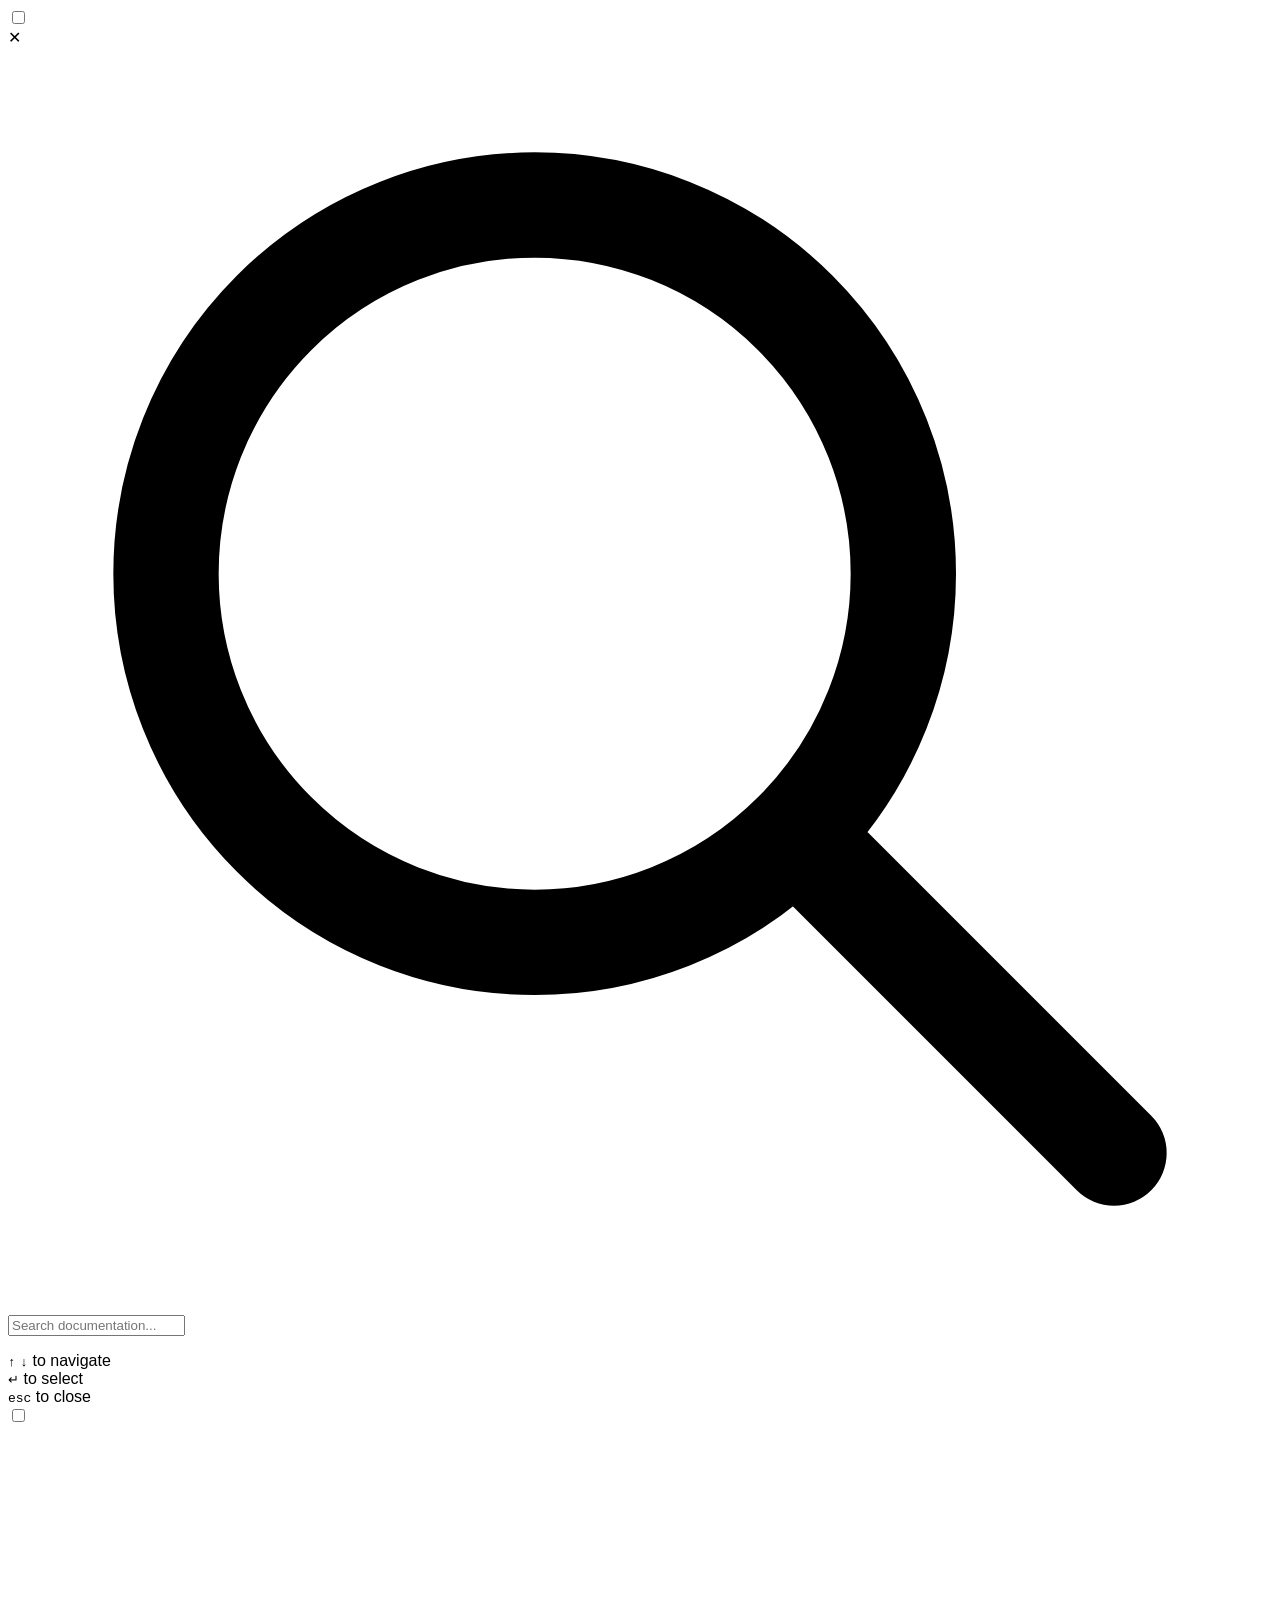
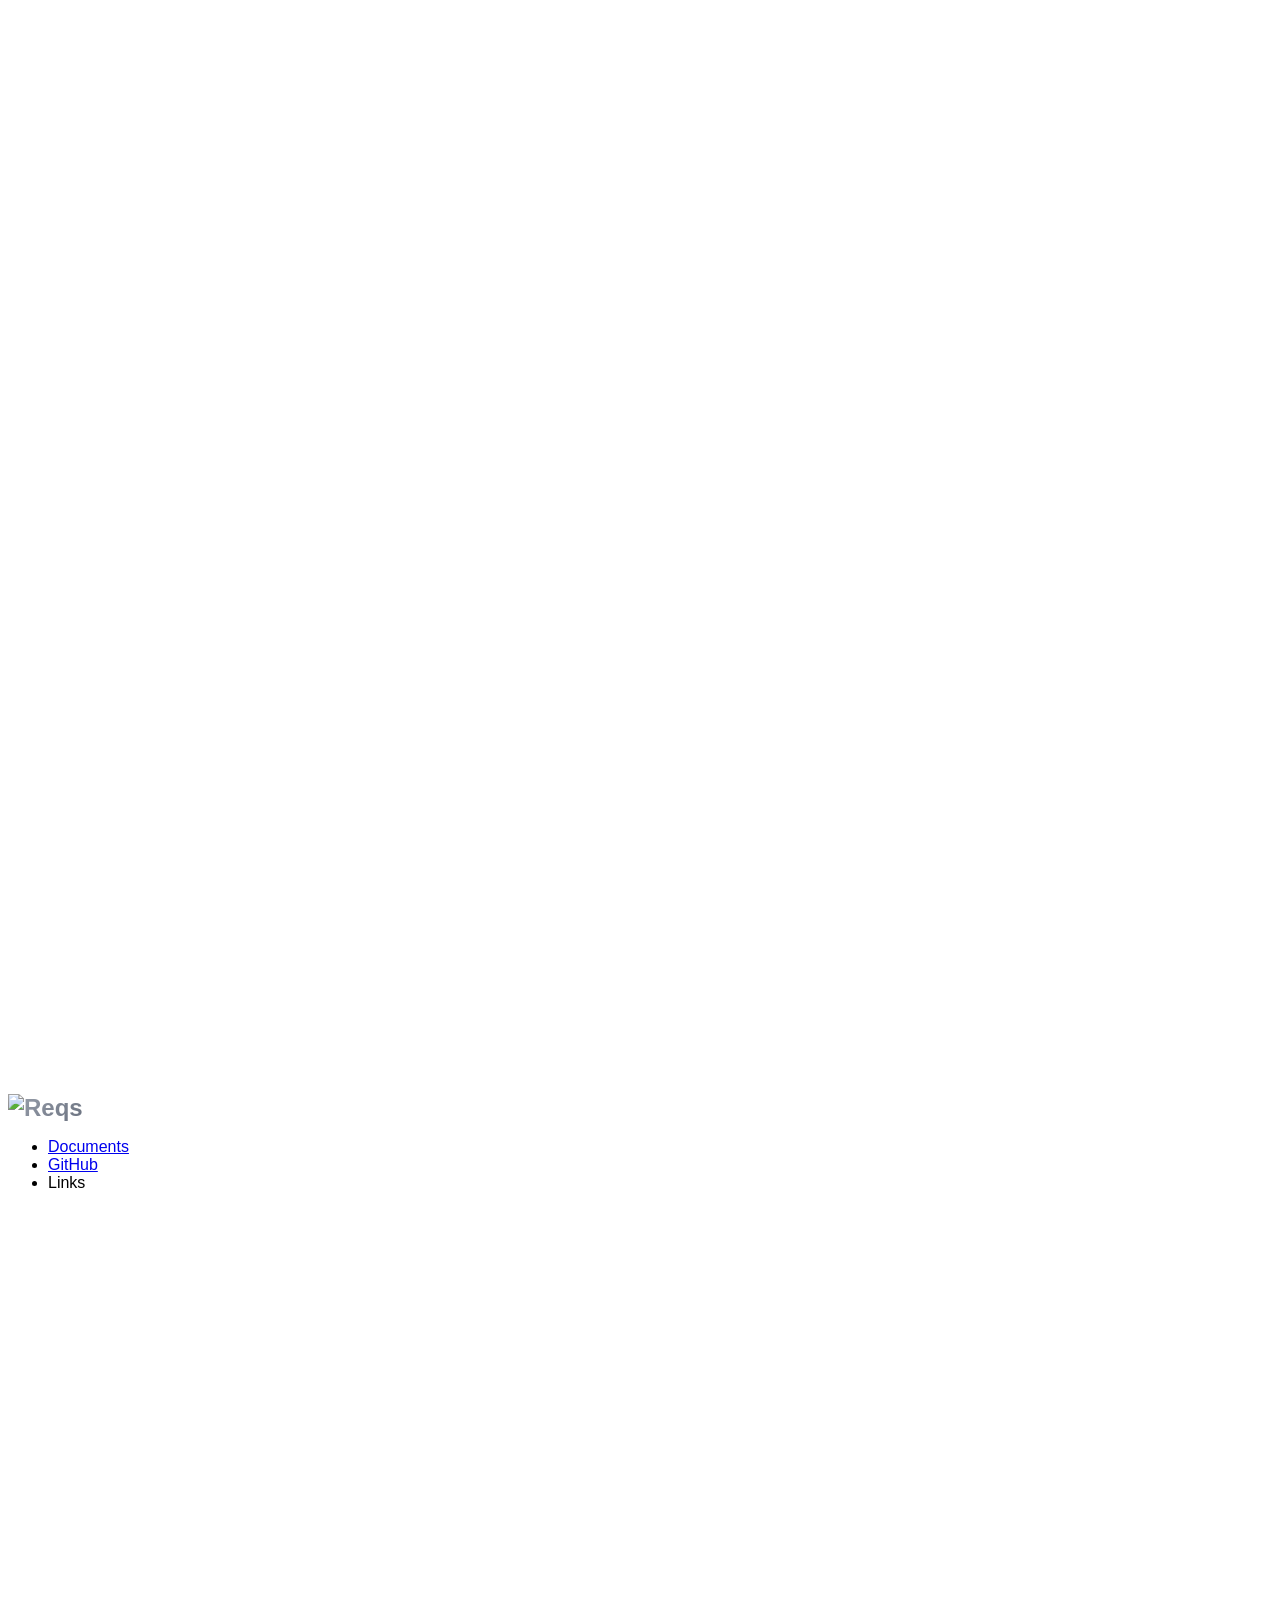
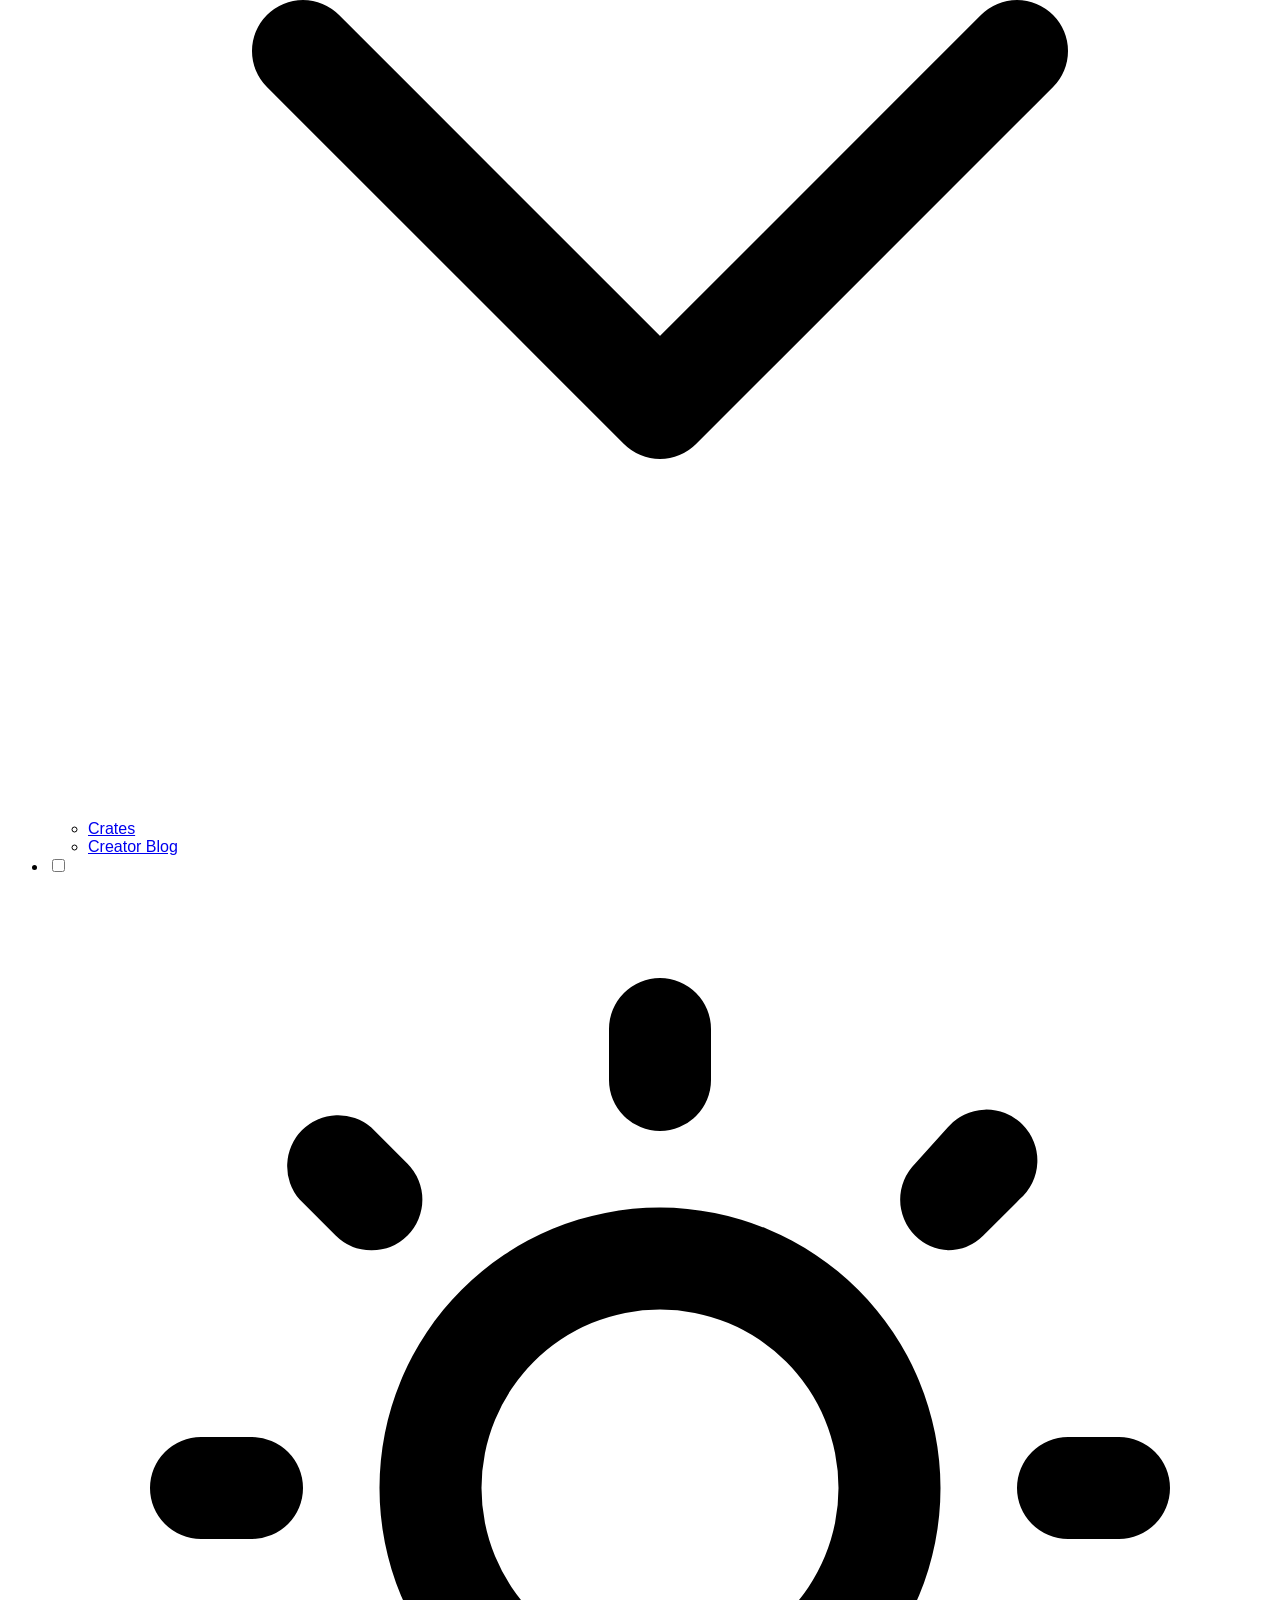
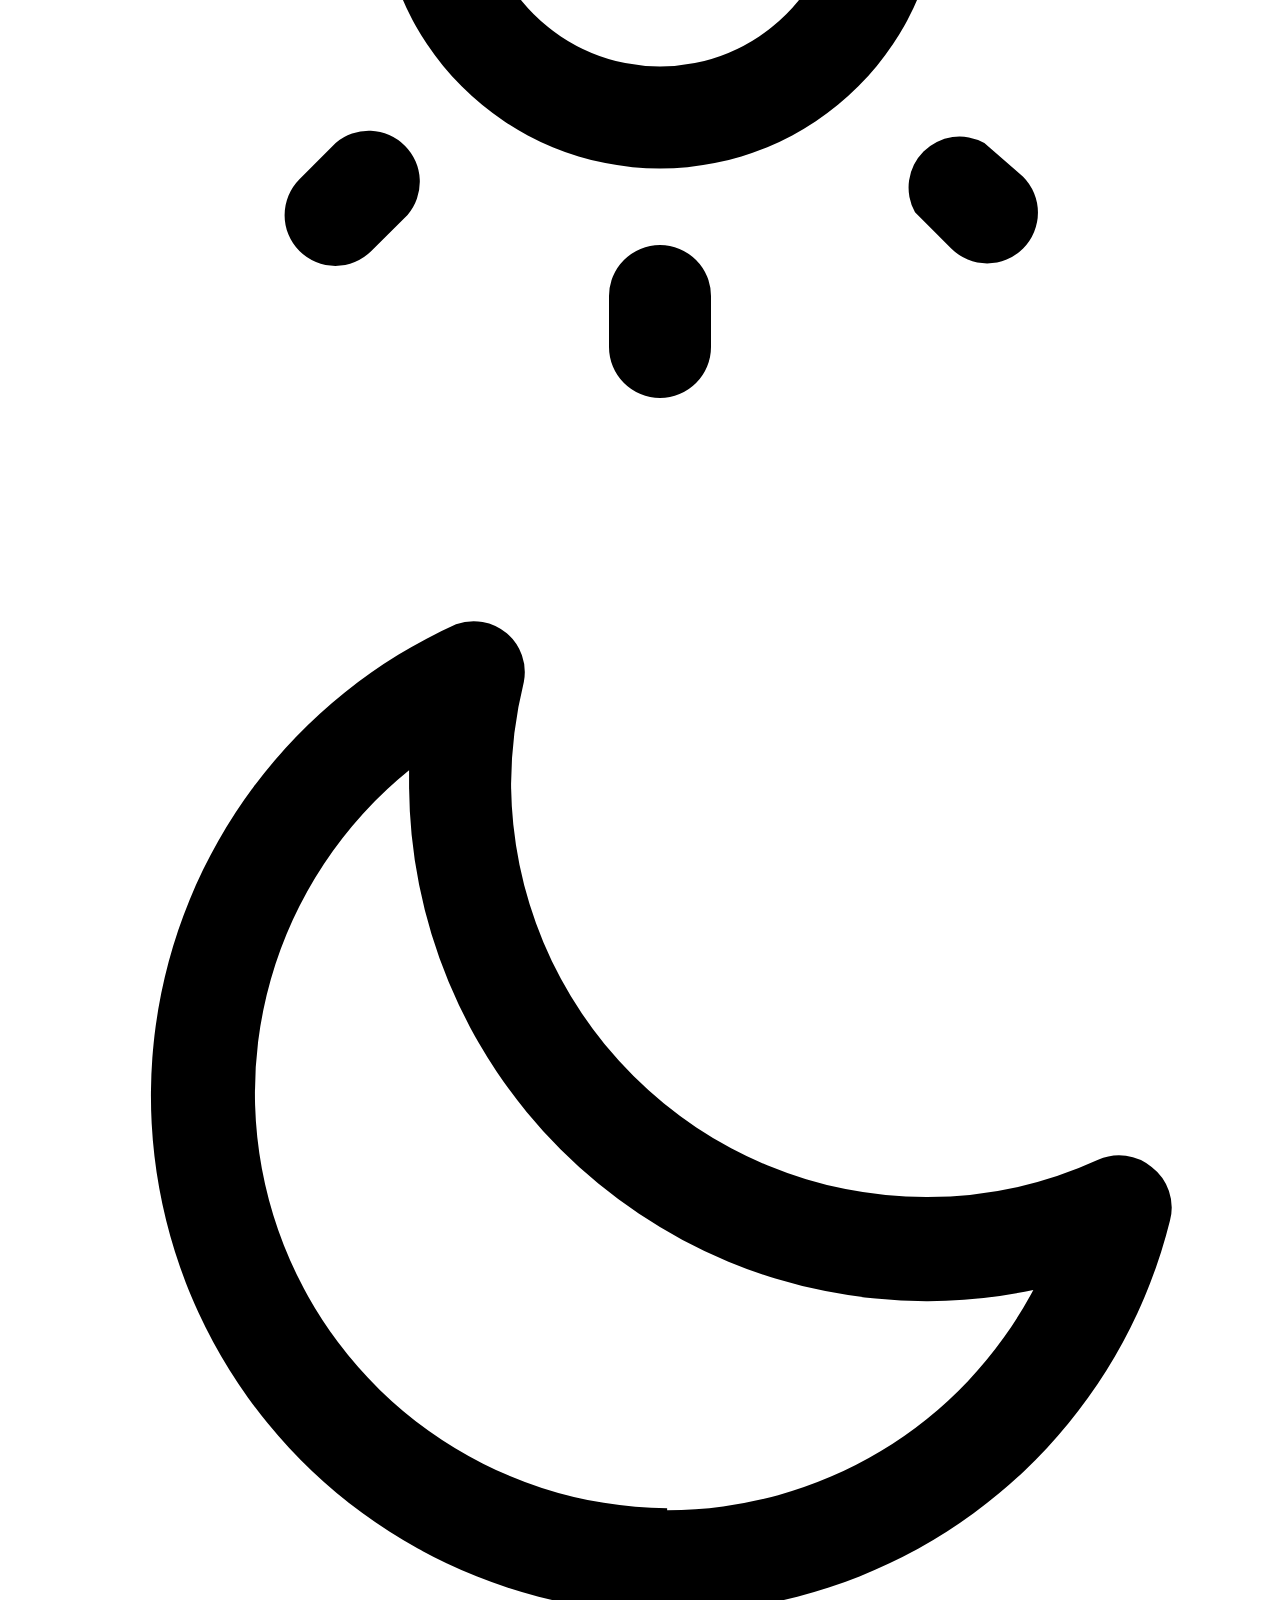
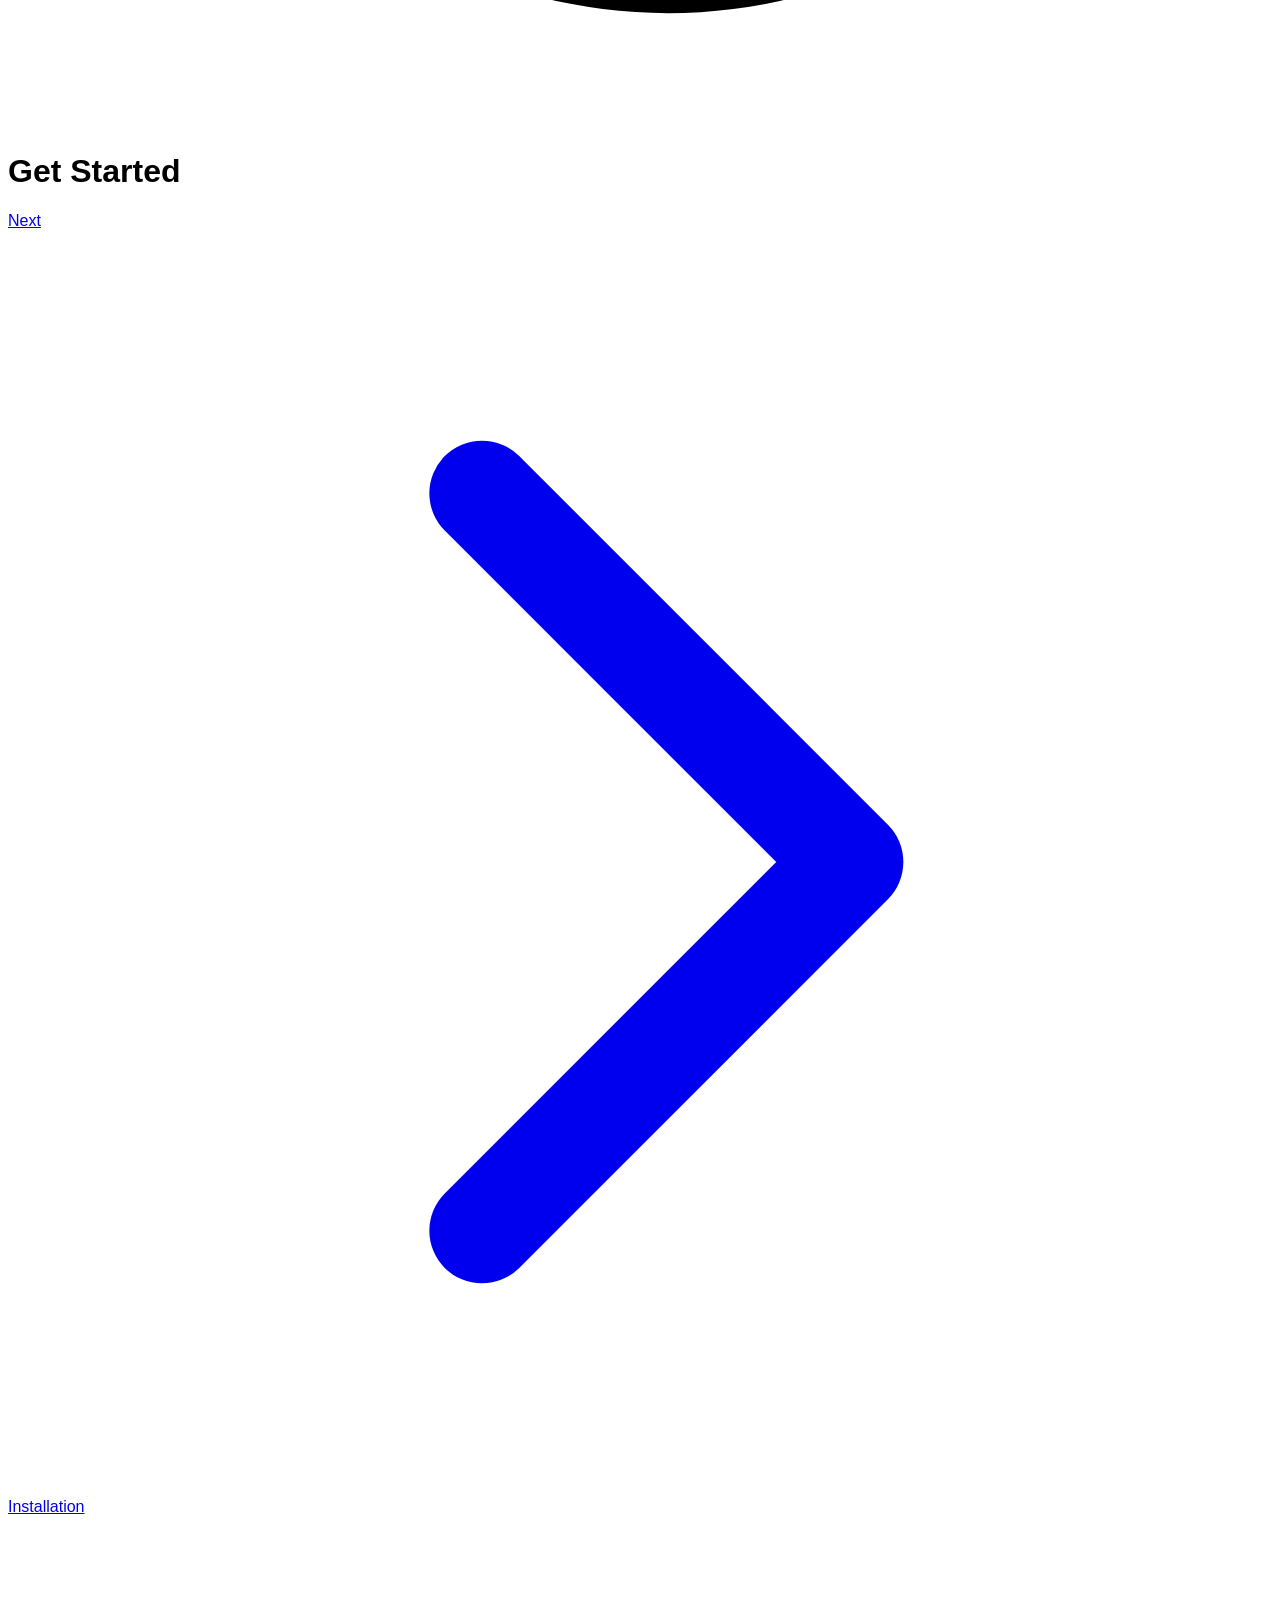
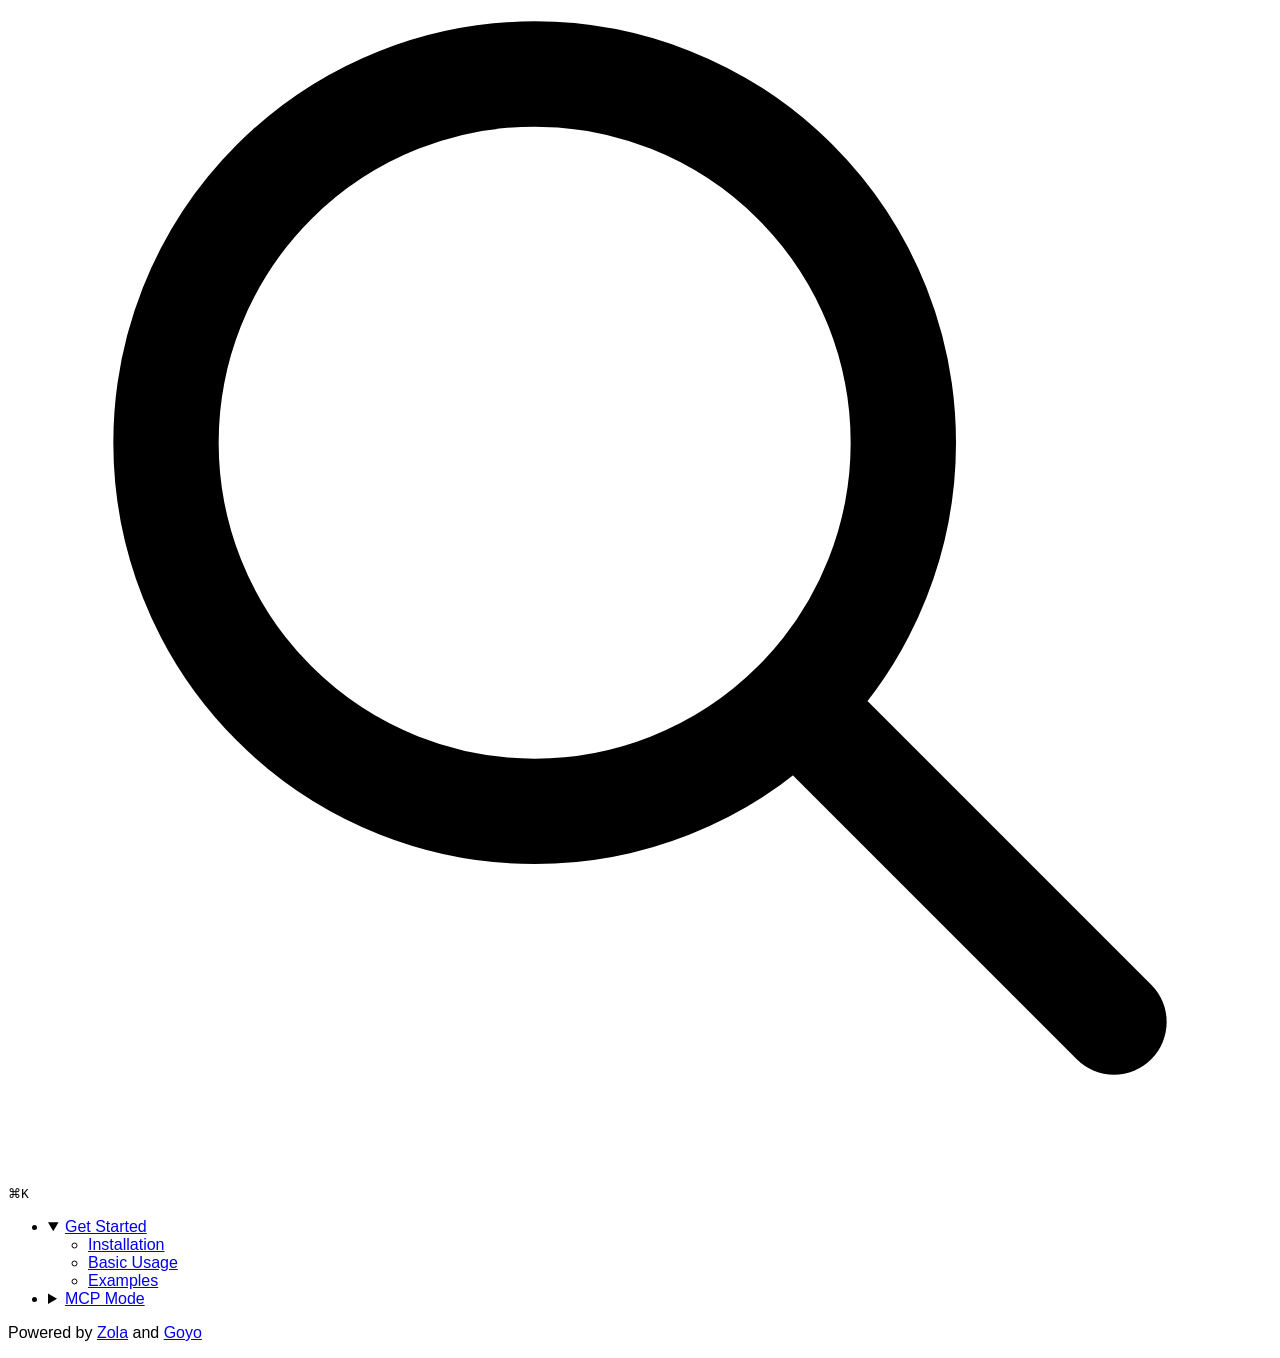
==== get_started/index.html @ a6752c32 "Deploy hahwul/reqs to hahwul/reqs:gh-pages" ====
<!DOCTYPE html>
<html lang="en">
<head>
    
        
    
    
    <meta http-equiv="X-UA-Compatible" content="IE=edge">
    <meta http-equiv="content-type" content="text/html; charset=utf-8">
    <meta name="viewport" content="width=device-width, initial-scale=1.0">

    <style>
        @font-face {
            font-family: "Pretendard-Regular";
            src: url('https://reqs.hahwul.com/fonts/Pretendard-Regular.woff') format("woff");
            font-weight: 400;
            font-style: normal;
        }
        body {
            font-family: "Pretendard-Regular", sans-serif;
        }
    </style>

    

    <title>Get Started | Reqs</title>

    
    

      <!-- SEO: Open Graph / Twitter Card -->
      <meta property="og:title" content="Get Started | Reqs" />
      <meta property="og:description" content="" />
      <meta property="og:url" content="https://reqs.hahwul.com" />
      <meta property="og:type" content="website" />
      
      <meta property="og:image" content="https://reqs.hahwul.com/images/preview.jpg" />
      

      <meta name="twitter:card" content="summary_large_image" />
      <meta name="twitter:title" content="Reqs" />
      <meta name="twitter:description" content="" />
      
      <meta name="twitter:site" content="@hahwul" />
      
      
      <meta name="twitter:creator" content="@hahwul" />
      
      
      <meta name="twitter:image" content="https://reqs.hahwul.com/images/preview.jpg" />
      

      <!-- CSS -->
    <link rel="stylesheet" href="https://reqs.hahwul.com/css/main.css">
    <link rel="stylesheet" href="https://reqs.hahwul.com/css/font-awesome.min.css">
    <link rel="stylesheet" href="https://reqs.hahwul.com/css/katex.min.css">

    <script src="https://reqs.hahwul.com/js/mermaid.min.js"></script>
    <script src="https://reqs.hahwul.com/js/katex.min.js"></script>
    <script src="https://reqs.hahwul.com/js/copy_code.js"></script>
    <script src="https://reqs.hahwul.com/js/copy_heading_link.js"></script>

    
    
</head>
<body>
    

<!-- Search Modal -->
<input type="checkbox" id="search-modal" class="modal-toggle" />
<div class="modal modal-middle">
    <div class="modal-box relative max-w-2xl p-0 bg-base-100 shadow-2xl">
        <label for="search-modal" class="btn btn-sm btn-circle btn-ghost absolute right-4 top-4 z-10">✕</label>
        <div class="search-container">
            <!-- Search Input Container -->
            <div class="search-input-container px-6 pt-6 pb-4 border-b border-base-300/30">
                <div class="relative">
                    <svg xmlns="http://www.w3.org/2000/svg" class="search-icon absolute left-4 top-1/2 -translate-y-1/2 h-5 w-5 text-base-content/40" fill="none" viewBox="0 0 24 24" stroke="currentColor">
                        <path stroke-linecap="round" stroke-linejoin="round" stroke-width="2" d="M21 21l-6-6m2-5a7 7 0 11-14 0 7 7 0 0114 0z" />
                    </svg>
                    <input id="search" type="search" placeholder="Search documentation..." class="search-input w-full pl-12 pr-4 py-3 text-base bg-transparent border-0 focus:outline-none focus:ring-0 text-base-content placeholder:text-base-content/40">
                </div>
            </div>
            <!-- Search Results Container -->
            <div class="search-results-container px-2 py-2 max-h-96 overflow-y-auto">
                <div class="search-results__header px-4 py-2 text-xs text-base-content/60"></div>
                <ul class="search-results__items space-y-1"></ul>
            </div>
            <!-- Search Footer -->
            <div class="search-footer px-6 py-3 border-t border-base-300/30 flex items-center justify-end gap-4 text-xs text-base-content/50">
                <div class="flex items-center gap-1">
                    <kbd class="kbd kbd-xs">↑</kbd>
                    <kbd class="kbd kbd-xs">↓</kbd>
                    <span>to navigate</span>
                </div>
                <div class="flex items-center gap-1">
                    <kbd class="kbd kbd-xs">↵</kbd>
                    <span>to select</span>
                </div>
                <div class="flex items-center gap-1">
                    <kbd class="kbd kbd-xs">esc</kbd>
                    <span>to close</span>
                </div>
            </div>
        </div>
    </div>
</div>



    <div class="drawer lg:drawer-open">
        <input id="my-drawer-2" type="checkbox" class="drawer-toggle" />
        <div class="drawer-content flex flex-col pt-16">
            
<div class="navbar opacity-95 fixed top-0 left-0 right-0 z-50 h-16 border-b border-gray-500/15 backdrop-blur-3xl">
    <!-- Mobile hamburger -->
    <div class="flex-none lg:hidden">
        <label for="my-drawer-2" class="btn btn-square btn-ghost">
            <svg xmlns="http://www.w3.org/2000/svg" fill="none" viewBox="0 0 24 24" class="inline-block w-5 h-5 stroke-current"><path stroke-linecap="round" stroke-linejoin="round" stroke-width="2" d="M4 6h16M4 12h16M4 18h16"></path></svg>
        </label>
    </div>
    <!-- Logo -->
    <div class="flex-1">
        <a href="/" class="btn btn-ghost hover:animate-pulse hover:bg-transparent hover:border-transparent normal-case text-xl" style="background: linear-gradient(135deg, #9ca3af, #6b7280); -webkit-background-clip: text; -webkit-text-fill-color: transparent; background-clip: text; font-weight: bold; font-size: 1.5rem;">
            
                <img src="https://reqs.hahwul.com/images/logo.png" alt="Reqs" class="h-18 w-auto" />
            
        </a>
    </div>
    <!-- Desktop Menu -->
    <div class="flex-none hidden lg:flex">
        <ul class="menu menu-horizontal px-1 items-center">
            
            
            
                
                    
                        <li>
                            <a class="btn btn-ghost hover:no-underline" href="/get_started/installation">
                                <i class="fa-solid fa-book"></i>
                                Documents
                            </a>
                        </li>
                    
                
                    
                        <li>
                            <a class="btn btn-ghost hover:no-underline" href="https://github.com/hahwul/reqs">
                                <i class="fa-brands fa-github"></i>
                                GitHub
                            </a>
                        </li>
                    
                
                    
                        <li class="dropdown dropdown-end">
                            <div tabindex="0" role="button" class="btn btn-ghost">
                                <i class="fa-solid fa-link"></i>
                                Links
                                <svg class="inline w-4 h-4 ml-1" fill="none" stroke="currentColor" viewBox="0 0 24 24"><path stroke-linecap="round" stroke-linejoin="round" stroke-width="2" d="M19 9l-7 7-7-7"></path></svg>
                            </div>
                            <ul tabindex="0" class="dropdown-content menu bg-base-100 border border-gray-500/15 rounded-box z-1 p-2 shadow-sm">
                                
                                    <li>
                                        <a class="btn btn-ghost hover:no-underline" href="https://crates.io/crates/reqs">
                                            <i class="fa-solid fa-box"></i>
                                            Crates
                                        </a>
                                    </li>
                                
                                    <li>
                                        <a class="btn btn-ghost hover:no-underline" href="https://www.hahwul.com">
                                            <i class="fa-solid fa-fire-flame-curved"></i>
                                            Creator Blog
                                        </a>
                                    </li>
                                
                            </ul>
                        </li>
                    
                
            
            

            
            <li>
                <label class="swap swap-rotate btn btn-ghost">
                  <input type="checkbox" class="theme-controller" value="night" aria-labelledby="swap color"/>
                  <svg class="swap-off h-5 w-5 fill-current" xmlns="http://www.w3.org/2000/svg" viewBox="0 0 24 24"><path d="M5.64,17l-.71.71a1,1,0,0,0,0,1.41,1,1,0,0,0,1.41,0l.71-.71A1,1,0,0,0,5.64,17ZM5,12a1,1,0,0,0-1-1H3a1,1,0,0,0,0,2H4A1,1,0,0,0,5,12Zm7-7a1,1,0,0,0,1-1V3a1,1,0,0,0-2,0V4A1,1,0,0,0,12,5ZM5.64,7.05a1,1,0,0,0,.7.29,1,1,0,0,0,.71-.29,1,1,0,0,0,0-1.41l-.71-.71A1,1,0,0,0,4.93,6.34Zm12,.29a1,1,0,0,0,.7-.29l.71-.71a1,1,0,1,0-1.41-1.41L17,5.64a1,1,0,0,0,0,1.41A1,1,0,0,0,17.66,7.34ZM21,11H20a1,1,0,0,0,0,2h1a1,1,0,0,0,0-2Zm-9,8a1,1,0,0,0-1,1v1a1,1,0,0,0,2,0V20A1,1,0,0,0,12,19ZM18.36,17A1,1,0,0,0,17,18.36l.71.71a1,1,0,0,0,1.41,0,1,1,0,0,0,0-1.41ZM12,6.5A5.5,5.5,0,1,0,17.5,12,5.51,5.51,0,0,0,12,6.5Zm0,9A3.5,3.5,0,1,1,15.5,12,3.5,3.5,0,0,1,12,15.5Z" /></svg>
                  <svg class="swap-on h-5 w-5 fill-current" xmlns="http://www.w3.org/2000/svg" viewBox="0 0 24 24"><path d="M21.64,13a1,1,0,0,0-1.05-.14,8.05,8.05,0,0,1-3.37.73A8.15,8.15,0,0,1,9.08,5.49a8.59,8.59,0,0,1,.25-2A1,1,0,0,0,8,2.36,10.14,10.14,0,1,0,22,14.05,1,1,0,0,0,21.64,13Zm-9.5,6.69A8.14,8.14,0,0,1,7.08,5.22v.27A10.15,10.15,0,0,0,17.22,15.63a9.79,9.79,0,0,0,2.1-.22A8.11,8.11,0,0,1,12.14,19.73Z" /></svg>
                </label>
            </li>
            

        </ul>
    </div>
</div>


            
            
            <div class="p-8 w-full max-w-7xl mx-auto lg:grid lg:grid-cols-[1fr_250px] lg:gap-8">
                <main class="prose w-full max-w-7xl mx-auto">
            
                    
    <div class="mb-12 pb-4 border-b border-gray-500/15">
        <h1>Get Started</h1>
        <p class="text-gray-500"></p>
    </div>
    

    


                    



                    <nav class="mt-12 pt-8 border-t border-gray-500/15">
                        <div class="grid grid-cols-1 md:grid-cols-2 gap-4">
                            <div class="prev-nav-item">
                                
    
    
    
        
        
            
        
    
        
        
            
        
    

                            </div>
                            <div class="next-nav-item">
                                
    
        
        <a class="nav-button nav-button-next group" href="https://reqs.hahwul.com/get_started/installation/">
            <div class="nav-button-content">
                <div class="nav-button-direction">
                    <span class="nav-button-label">Next</span>
                    <svg class="w-5 h-5 transition-transform group-hover:translate-x-1" fill="none" stroke="currentColor" viewBox="0 0 24 24">
                        <path stroke-linecap="round" stroke-linejoin="round" stroke-width="2" d="M9 5l7 7-7 7"></path>
                    </svg>
                </div>
                <div class="nav-button-title">Installation</div>
            </div>
        </a>
    

                            </div>
                        </div>
                    </nav>
                </main>

                
                
                    


                
            </div>

            <script>
              // Determine theme: localStorage > extra.default_colorset > goyo-dark
              // Expose theme config for global use (e.g., goyo.js)
              window.defaultColorset = "dark";
              window.defaultBrightness = "normal";
              window.themeMap = { "dark": "goyo-dark", "light": "goyo-light" };
              window.fallbackTheme = window.themeMap[window.defaultColorset] || "goyo-dark";
              
              // Theme mapping - maps user-friendly names to actual DaisyUI theme names
              var themeMapping = { "goyo-dark": "night", "goyo-light": "lofi" };
              var currentUserTheme = localStorage.getItem('theme') || window.fallbackTheme;
              var actualTheme = themeMapping[currentUserTheme] || currentUserTheme;
              
              var mermaidTheme = "dark";
              if(currentUserTheme == "goyo-light") {
                mermaidTheme = "light";
              }
              mermaid.initialize({ startOnLoad: false, theme: mermaidTheme });
              document.addEventListener('DOMContentLoaded', async () => {
                const mermaidElements = document.querySelectorAll('.mermaid');

                if (mermaidElements.length > 0) {
                    await mermaid.run({
                        nodes: mermaidElements
                    });
                }
              });
            </script>

        </div>

        
        
        <div id="sidebar" class="drawer-side fixed top-0 pt-12 bottom-0 z-40 border-r border-gray-500/15">
        
            
                



    

<label for="my-drawer-2" class="drawer-overlay"></label>
<div class="mt-4 w-68 h-[calc(100vh-4rem)] bg-base-100 text-base-content flex flex-col overflow-auto">
    
    <div class="px-2 pt-4 pb-0 flex flex-col items-center gap-2">
        <div class="w-full flex items-center gap-2">
            <label for="search-modal" class="input w-full flex items-center justify-between text-left bg-base-100 cursor-pointer border-gray-500/15 hover:border-gray-500/55 hover:border-1 transition" aria-label="검색">
                <svg xmlns="http://www.w3.org/2000/svg" class="h-5 w-5" fill="none" viewBox="0 0 24 24" stroke="currentColor">
                    <path stroke-linecap="round" stroke-linejoin="round" stroke-width="2" d="M21 21l-6-6m2-5a7 7 0 11-14 0 7 7 0 0114 0z" />
                </svg>
                <span class="text-gray-400"><kbd class="kbd">⌘</kbd><kbd class="kbd">K</kbd></span>
            </label>
        </div>
    </div>
    
    <ul class="menu w-full flex-grow">
        
        
        
        
            
            <li>
                
                    <details open>
                        <summary class="rounded bg-gray-500/15"><a class="hover:no-underline" href="https://reqs.hahwul.com/get_started">Get Started</a></summary>
                        <ul>
                            
                            
                                <li ><a class="hover:no-underline" href="https://reqs.hahwul.com/get_started/installation">Installation</a></li>
                            
                                <li ><a class="hover:no-underline" href="https://reqs.hahwul.com/get_started/usage">Basic Usage</a></li>
                            
                                <li ><a class="hover:no-underline" href="https://reqs.hahwul.com/get_started/examples">Examples</a></li>
                            
                            
                        </ul>
                    </details>
                
            </li>
        
            
            <li>
                
                    <details >
                        <summary ><a class="hover:no-underline" href="https://reqs.hahwul.com/mcp_mode">MCP Mode</a></summary>
                        <ul>
                            
                            
                                <li ><a class="hover:no-underline" href="https://reqs.hahwul.com/mcp_mode/overview">MCP Server Overview</a></li>
                            
                                <li ><a class="hover:no-underline" href="https://reqs.hahwul.com/mcp_mode/integration">Integration with AI Tools</a></li>
                            
                            
                        </ul>
                    </details>
                
            </li>
        
    </ul>

    
<footer class="footer text-xs pt-4 px-4 text-base-content border-t border-gray-500/15">
    <aside>
        <p>
            Powered by <a href='https://www.getzola.org'>Zola</a> and <a href='https://github.com/hahwul/goyo'>Goyo</a>
        </p>
    </aside>
</footer>

</div>

            
        </div>
    </div>

    
        
        <script type="text/javascript" src="https://reqs.hahwul.com/fuse.min.js"></script>
        <script type="text/javascript" src="https://reqs.hahwul.com/search_index.en.js"></script>
        
        <script type="text/javascript" src="https://reqs.hahwul.com/goyo.js"></script>
    
</body>
</html>
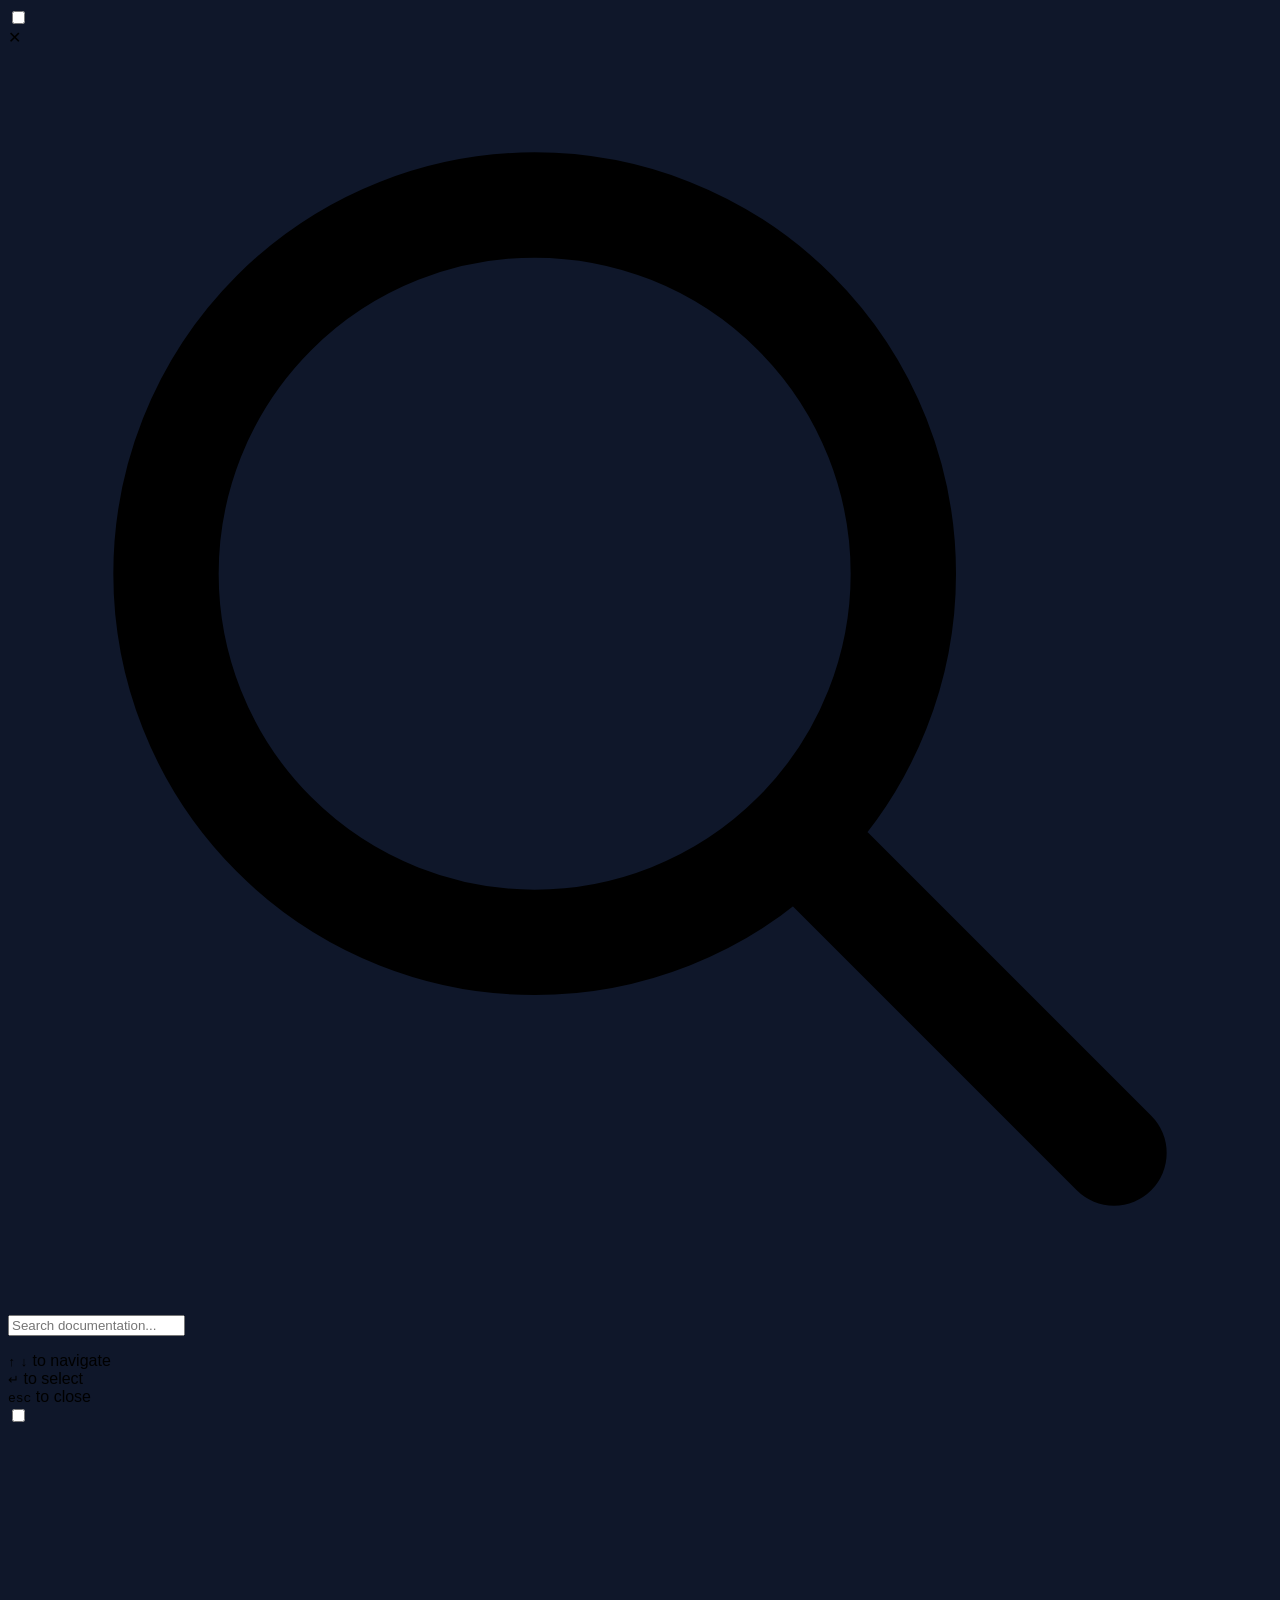
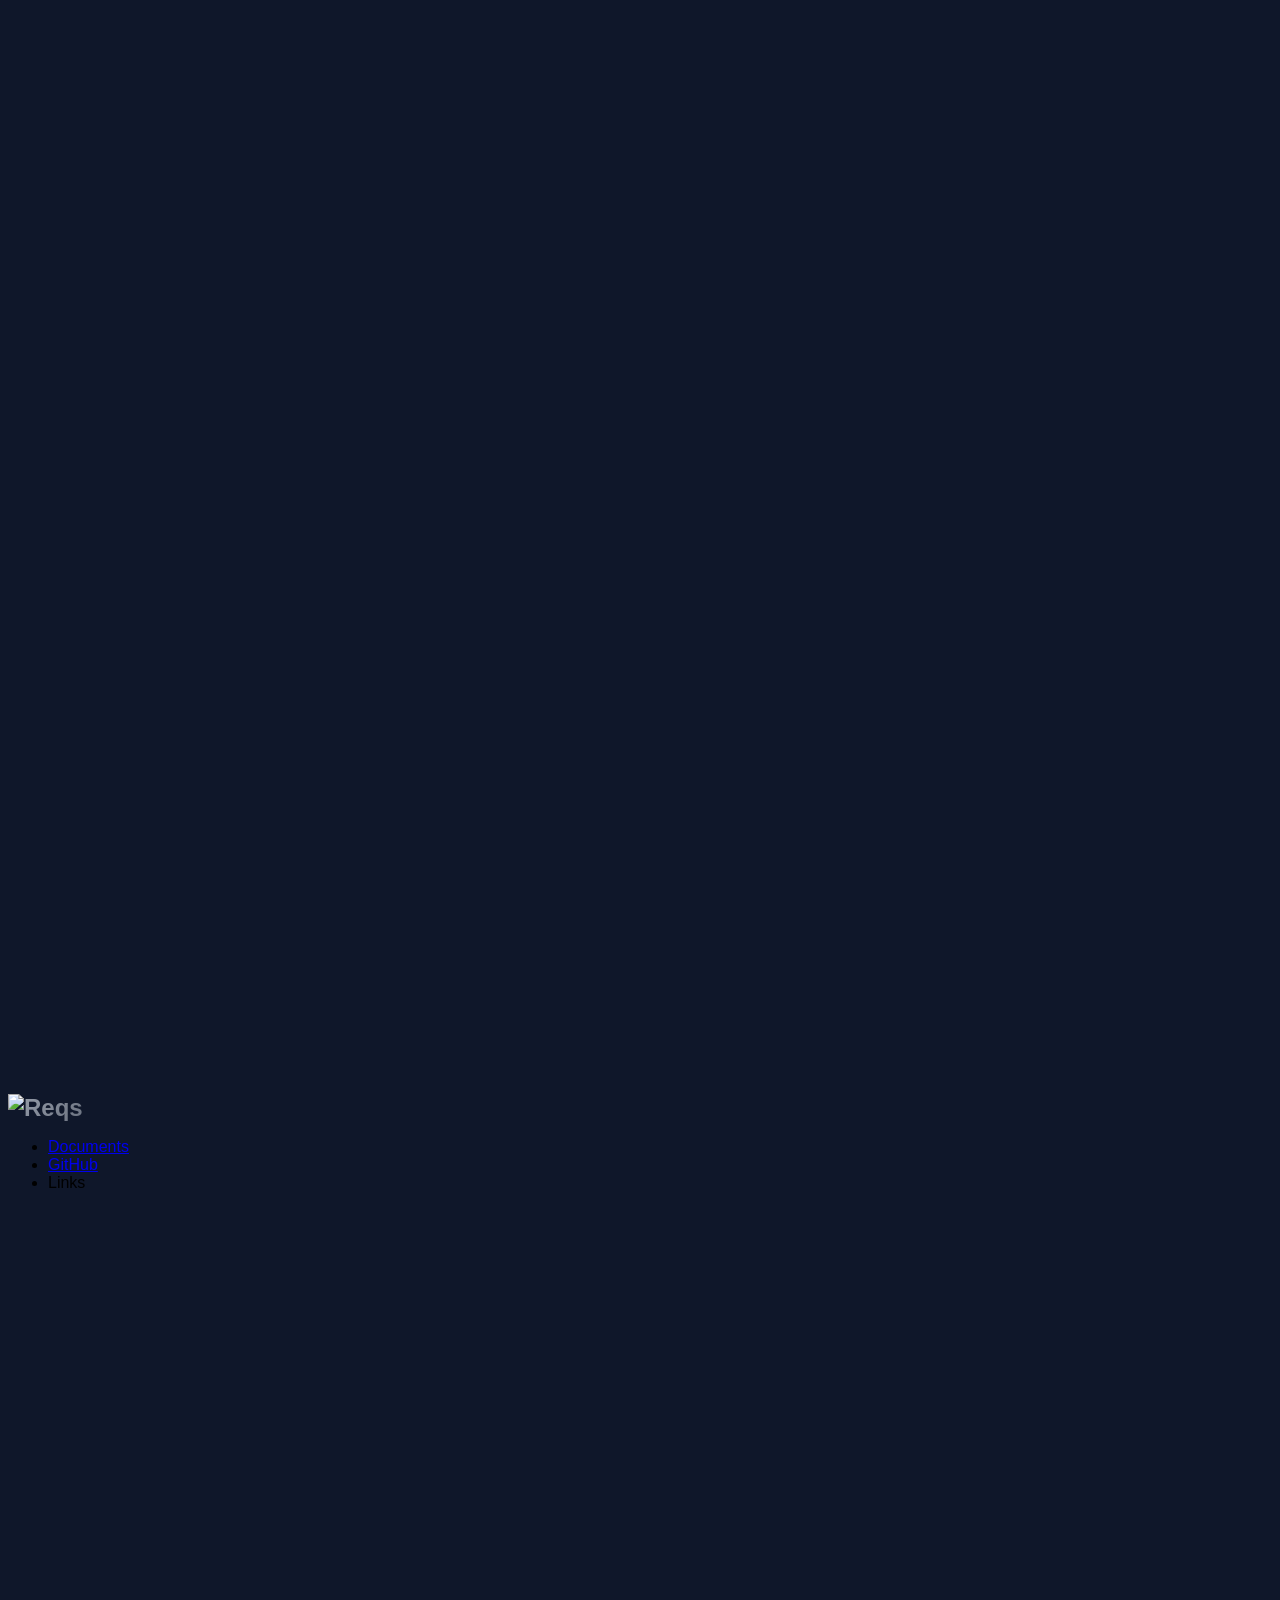
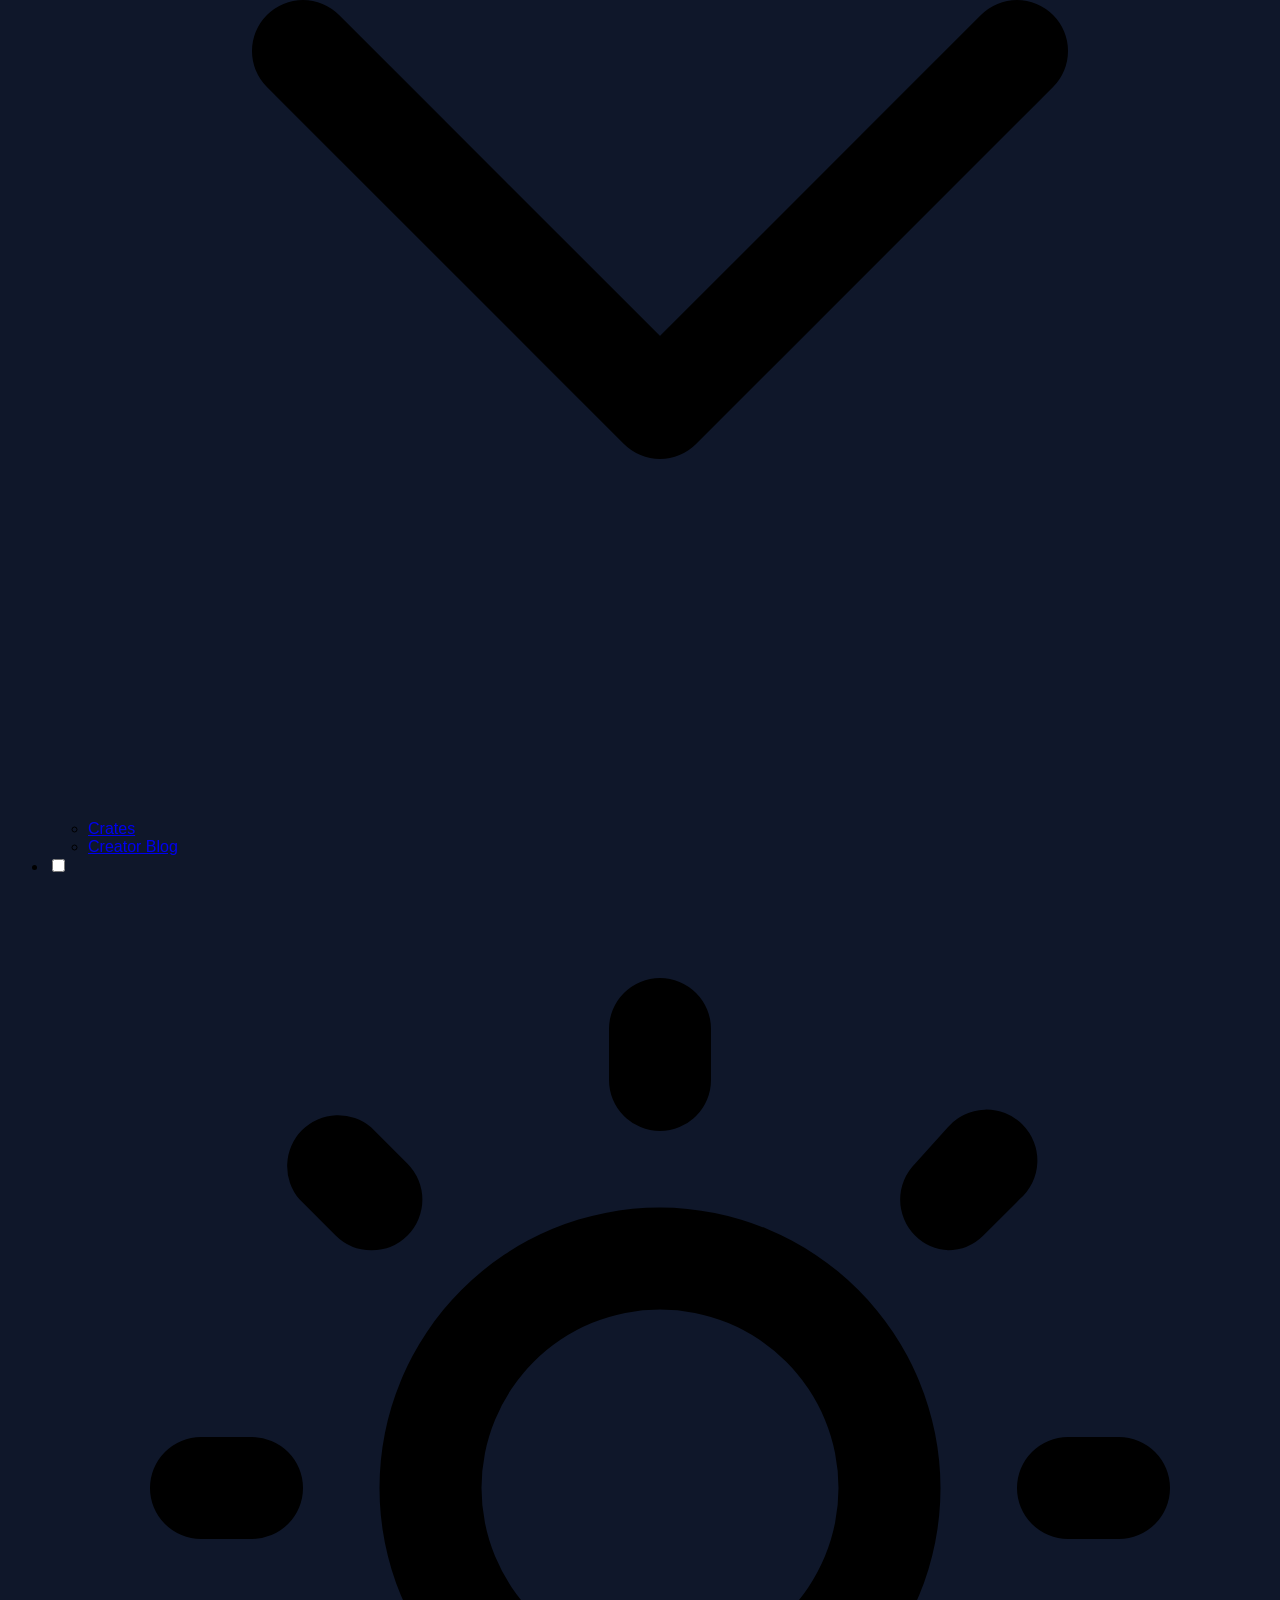
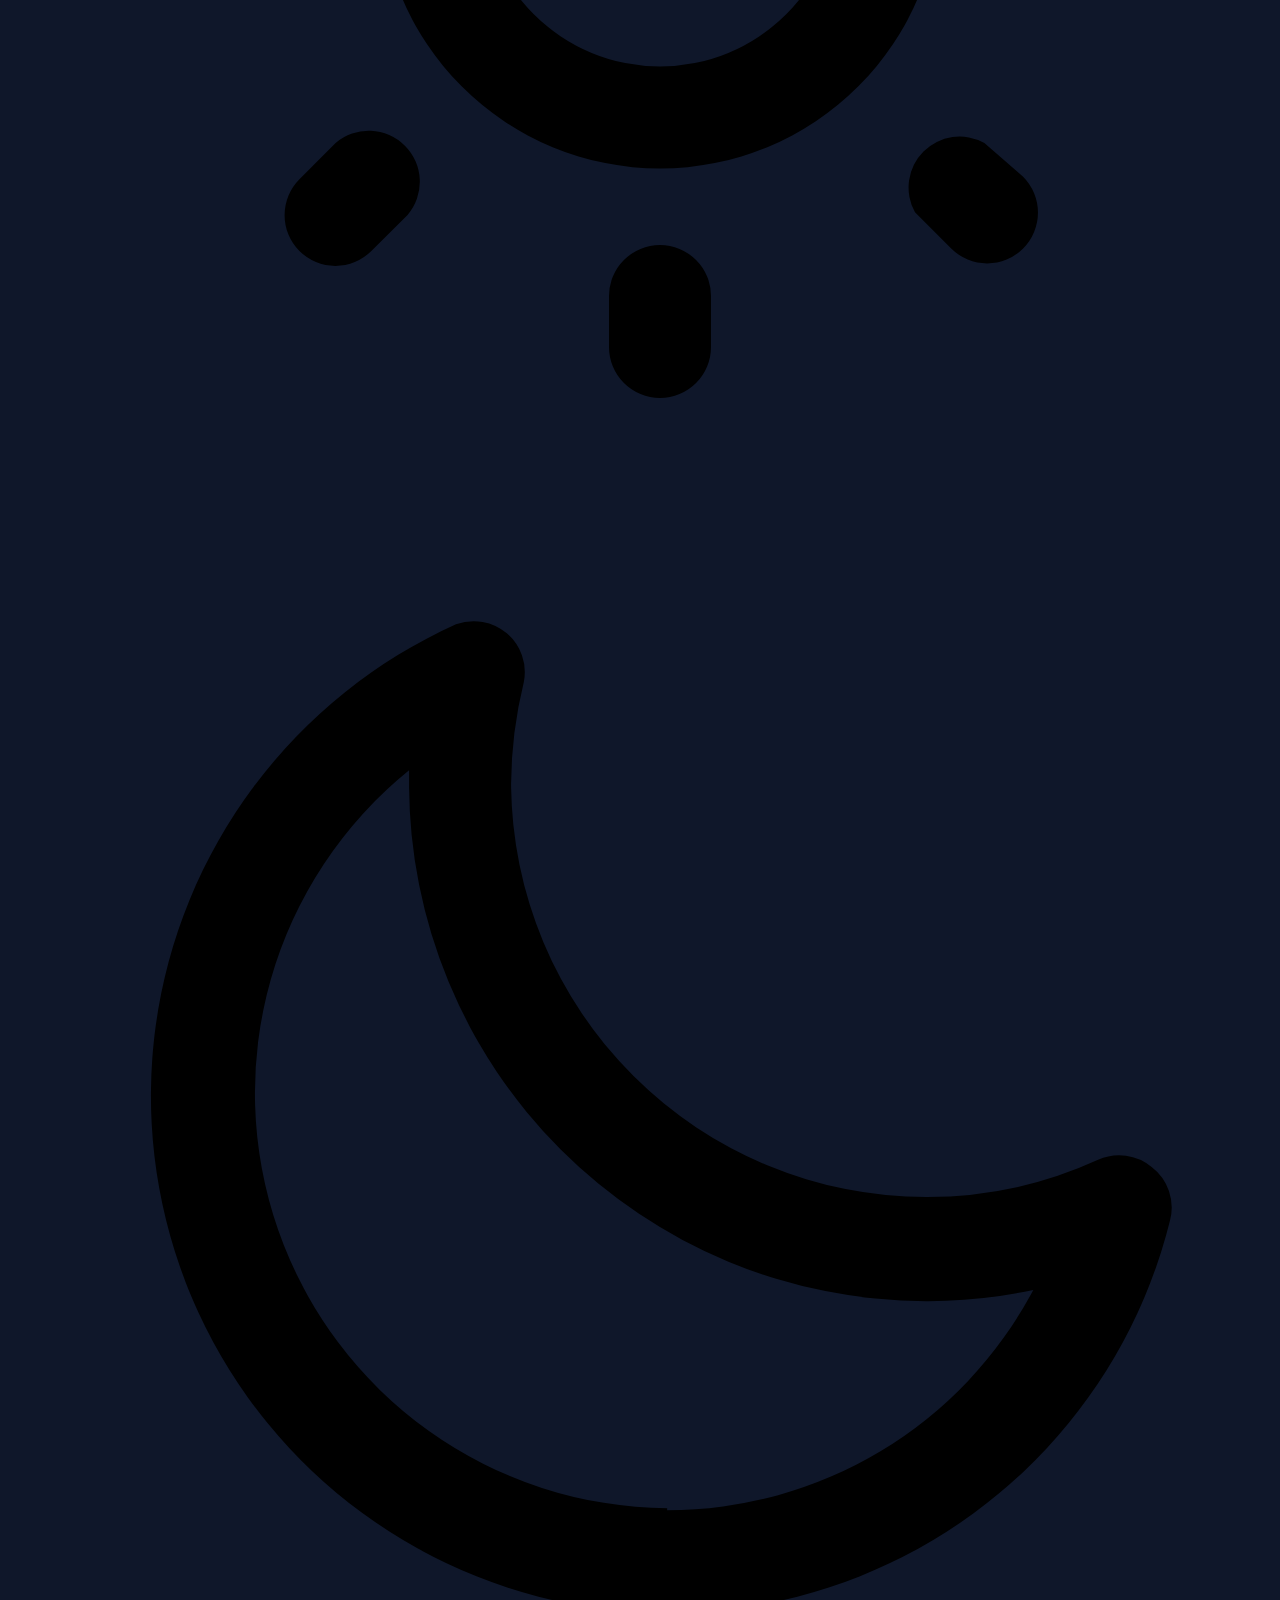
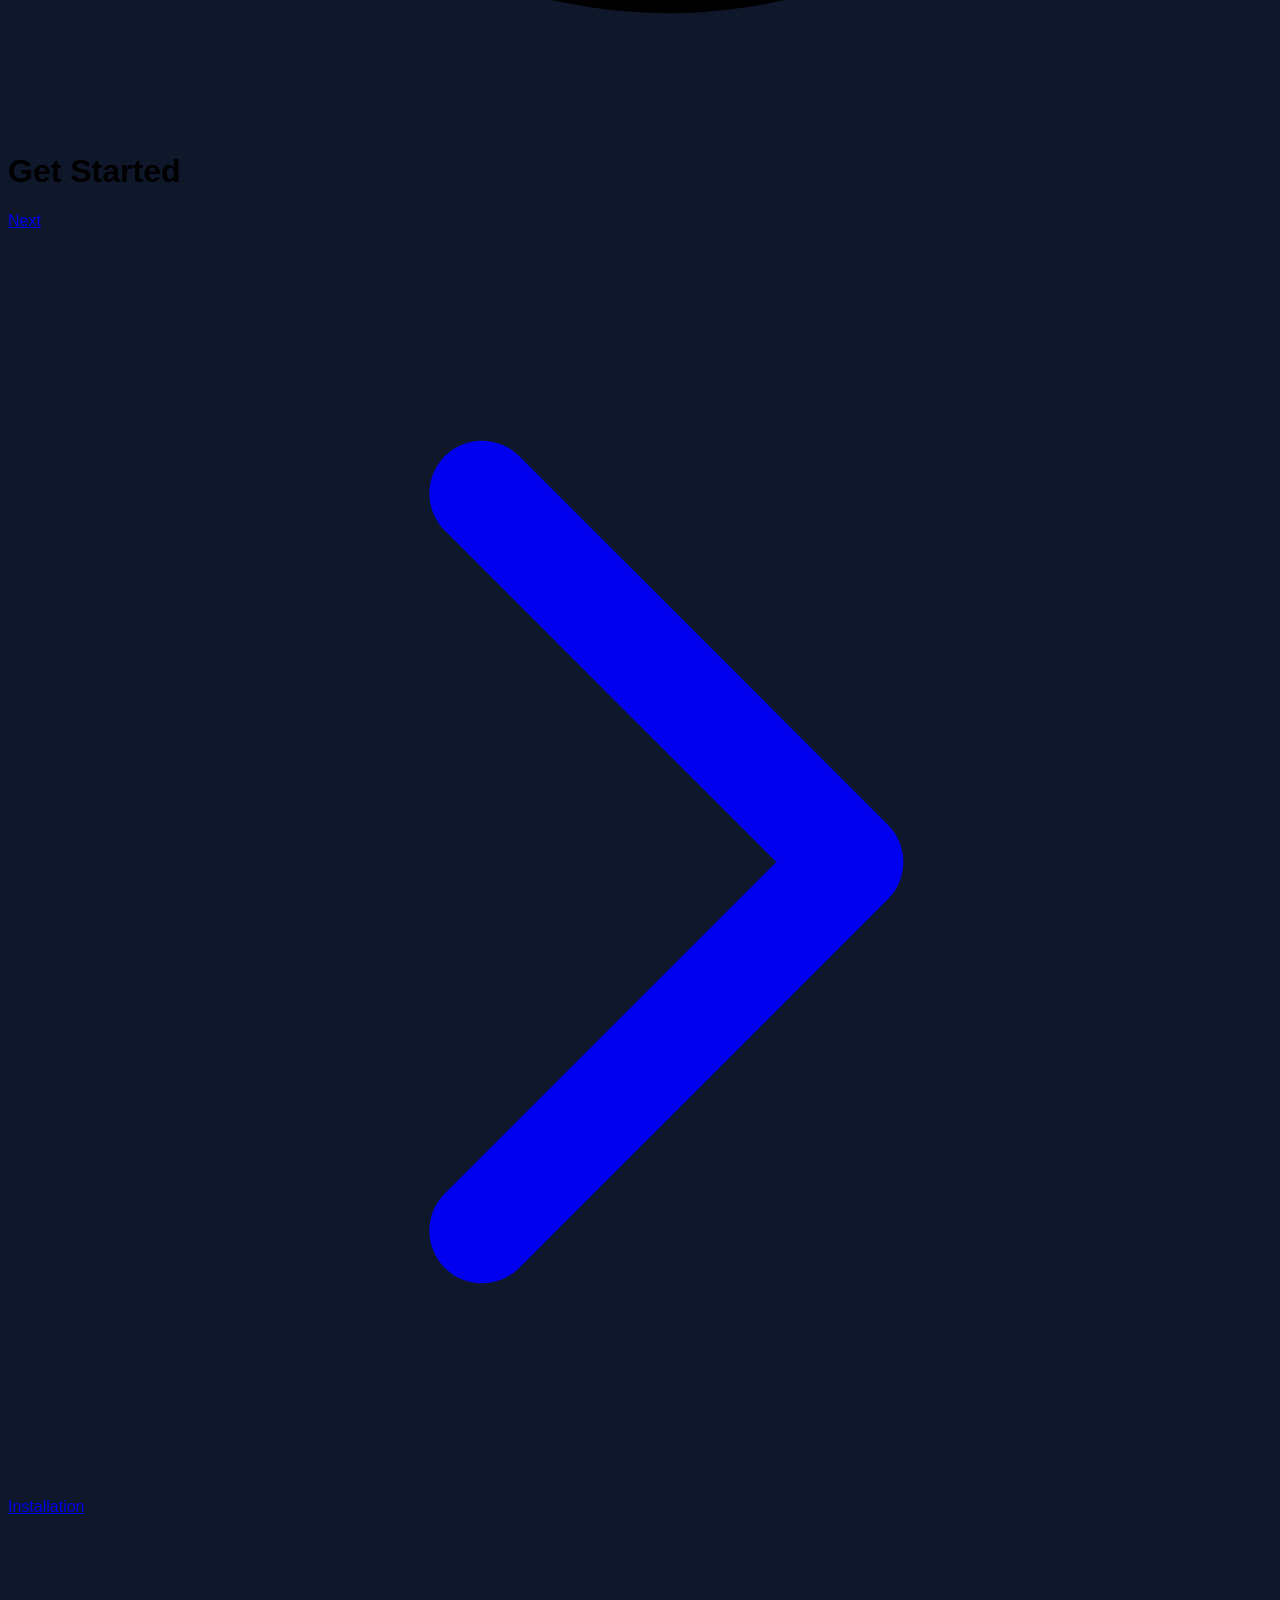
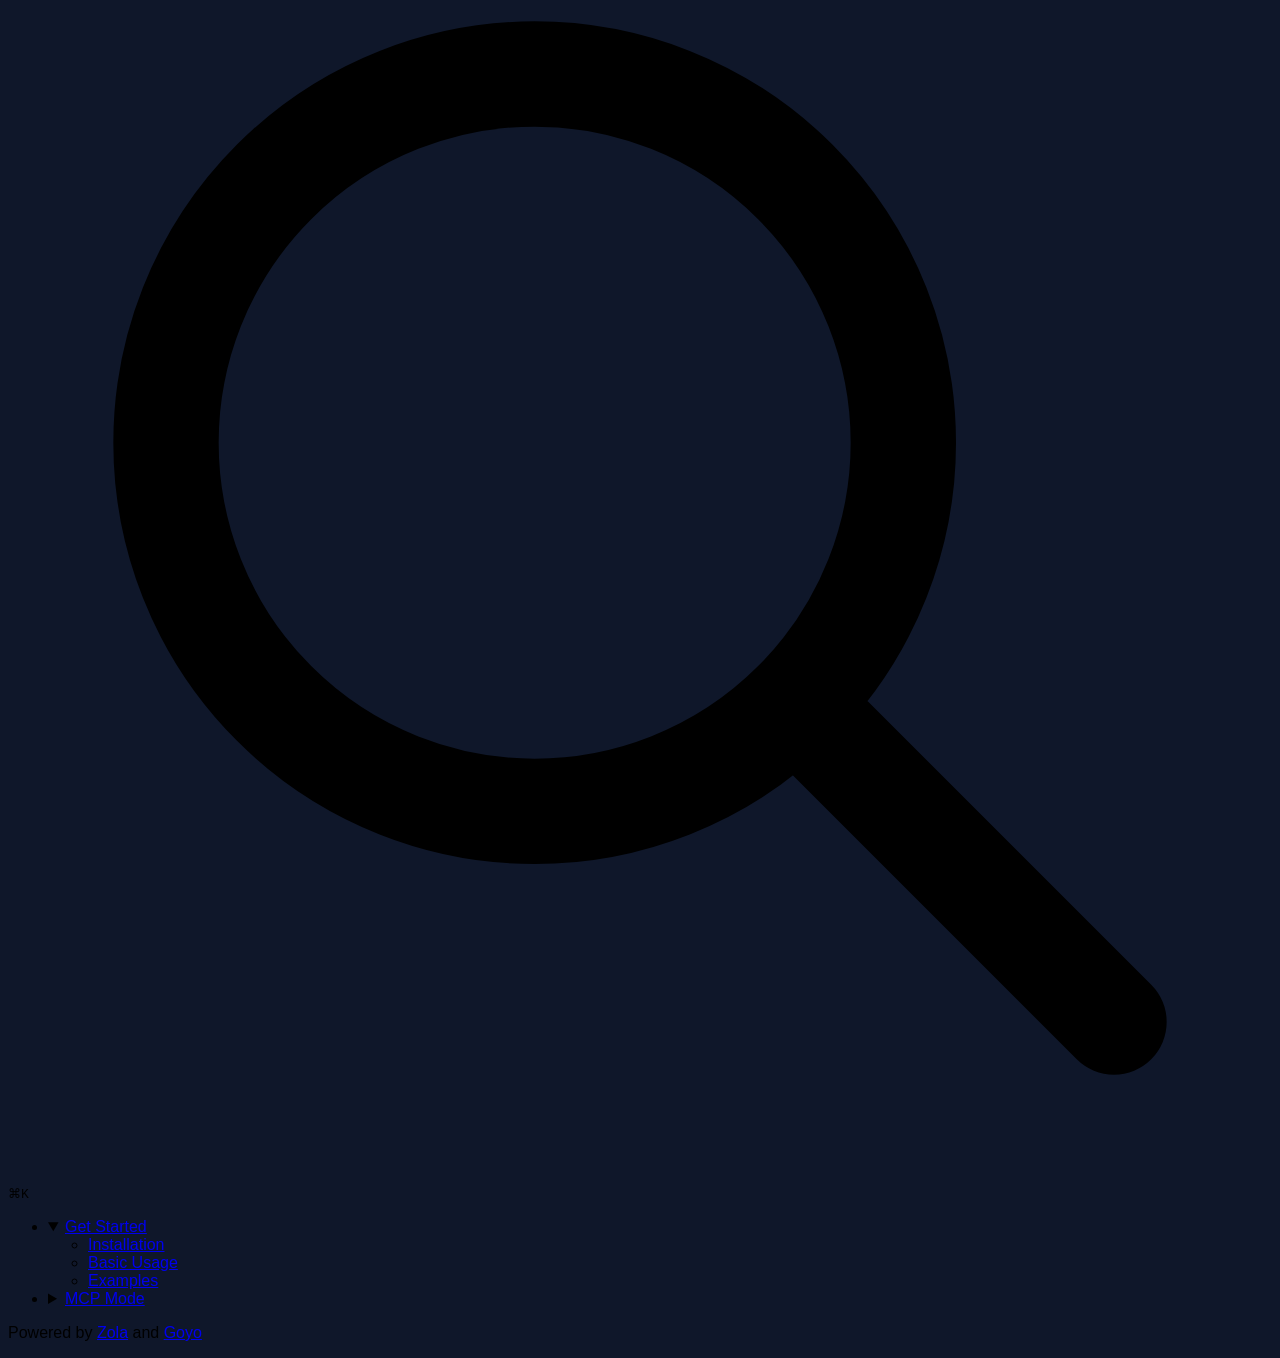
==== commit a129ff96: "Deploy hahwul/reqs to hahwul/reqs:gh-pages" ====
--- a/get_started/index.html
+++ b/get_started/index.html
@@ -1,5 +1,6 @@
 <!DOCTYPE html>
-<html lang="en">
+<html lang="en" style="background-color: #0f172a;">
+
 <head>
     
         
@@ -9,16 +10,41 @@
     <meta http-equiv="content-type" content="text/html; charset=utf-8">
     <meta name="viewport" content="width=device-width, initial-scale=1.0">
 
+    <!-- Initialize theme and brightness before CSS loads to prevent FOUC -->
+    <script>
+        (function() {
+            // Theme mapping - maps user-friendly names to actual DaisyUI theme names
+            var themeMapping = { "goyo-dark": "night", "goyo-light": "lofi" };
+            
+            // Get default values from config
+            var defaultColorset = "dark";
+            var defaultBrightness = "normal";
+            var themeMap = { "dark": "goyo-dark", "light": "goyo-light" };
+            var fallbackTheme = themeMap[defaultColorset] || "goyo-dark";
+            
+            // Get theme from localStorage or use fallback
+            var currentUserTheme = localStorage.getItem('theme') || fallbackTheme;
+            var actualTheme = themeMapping[currentUserTheme] || currentUserTheme;
+            
+            // Set theme and brightness attributes immediately
+            document.documentElement.setAttribute("data-theme", actualTheme);
+            document.documentElement.setAttribute("data-brightness", defaultBrightness);
+        })();
+    </script>
+
     <style>
-        @font-face {
-            font-family: "Pretendard-Regular";
-            src: url('https://reqs.hahwul.com/fonts/Pretendard-Regular.woff') format("woff");
-            font-weight: 400;
-            font-style: normal;
-        }
-        body {
-            font-family: "Pretendard-Regular", sans-serif;
-        }
+        
+            
+            @font-face {
+                font-family: "Pretendard-Regular";
+                src: url('https://reqs.hahwul.com/fonts/Pretendard-Regular.woff') format("woff");
+                font-weight: 400;
+                font-style: normal;
+            }
+            body {
+                font-family: "Pretendard-Regular", sans-serif;
+            }
+        
     </style>
 
     
@@ -49,6 +75,9 @@
       
       <meta name="twitter:image" content="https://reqs.hahwul.com/images/preview.jpg" />
       
+
+      <!-- Browser address bar color -->
+      <meta name="theme-color" content="#0f172a">
 
       <!-- CSS -->
     <link rel="stylesheet" href="https://reqs.hahwul.com/css/main.css">
@@ -82,7 +111,7 @@
                 </div>
             </div>
             <!-- Search Results Container -->
-            <div class="search-results-container px-2 py-2 max-h-96 overflow-y-auto">
+            <div class="search-results-container px-2 py-2 h-96 overflow-y-auto">
                 <div class="search-results__header px-4 py-2 text-xs text-base-content/60"></div>
                 <ul class="search-results__items space-y-1"></ul>
             </div>
@@ -199,10 +228,10 @@
 
             
             
-            <div class="p-8 w-full max-w-7xl mx-auto lg:grid lg:grid-cols-[1fr_250px] lg:gap-8">
-                <main class="prose w-full max-w-7xl mx-auto">
-            
-                    
+            <div class="p-8 w-full flex justify-center">
+                <div class="w-full max-w-7xl lg:grid lg:grid-cols-[1fr_250px] lg:gap-8">
+                    <main class="prose w-full">
+                        
     <div class="mb-12 pb-4 border-b border-gray-500/15">
         <h1>Get Started</h1>
         <p class="text-gray-500"></p>
@@ -212,31 +241,31 @@
     
 
 
-                    
-
-
-
-                    <nav class="mt-12 pt-8 border-t border-gray-500/15">
-                        <div class="grid grid-cols-1 md:grid-cols-2 gap-4">
-                            <div class="prev-nav-item">
-                                
-    
-    
-    
-        
-        
-            
-        
-    
-        
-        
-            
-        
-    
-
-                            </div>
-                            <div class="next-nav-item">
-                                
+                        
+
+
+
+                        <nav class="mt-12 pt-8 border-t border-gray-500/15">
+                            <div class="grid grid-cols-1 md:grid-cols-2 gap-4">
+                                <div class="prev-nav-item">
+                                    
+    
+    
+    
+        
+        
+            
+        
+    
+        
+        
+            
+        
+    
+
+                                </div>
+                                <div class="next-nav-item">
+                                    
     
         
         <a class="nav-button nav-button-next group" href="https://reqs.hahwul.com/get_started/installation/">
@@ -252,18 +281,20 @@
         </a>
     
 
+                                </div>
                             </div>
-                        </div>
-                    </nav>
-                </main>
-
-                
-                
-                    
-
-
-                
-            </div>
+                        </nav>
+                    </main>
+
+                    
+                    
+                        
+
+
+                    
+                </div>
+            </div>
+            
 
             <script>
               // Determine theme: localStorage > extra.default_colorset > goyo-dark
@@ -272,12 +303,12 @@
               window.defaultBrightness = "normal";
               window.themeMap = { "dark": "goyo-dark", "light": "goyo-light" };
               window.fallbackTheme = window.themeMap[window.defaultColorset] || "goyo-dark";
-              
+
               // Theme mapping - maps user-friendly names to actual DaisyUI theme names
               var themeMapping = { "goyo-dark": "night", "goyo-light": "lofi" };
               var currentUserTheme = localStorage.getItem('theme') || window.fallbackTheme;
               var actualTheme = themeMapping[currentUserTheme] || currentUserTheme;
-              
+
               var mermaidTheme = "dark";
               if(currentUserTheme == "goyo-light") {
                 mermaidTheme = "light";
@@ -298,7 +329,7 @@
 
         
         
-        <div id="sidebar" class="drawer-side fixed top-0 pt-12 bottom-0 z-40 border-r border-gray-500/15">
+        <div id="sidebar" class="drawer-side pt-16 border-r border-gray-500/15 overflow-hidden">
         
             
                 
@@ -308,7 +339,7 @@
     
 
 <label for="my-drawer-2" class="drawer-overlay"></label>
-<div class="mt-4 w-68 h-[calc(100vh-4rem)] bg-base-100 text-base-content flex flex-col overflow-auto">
+<div class="mt-4 w-68 h-[calc(100vh-4rem)] bg-base-100 text-base-content flex flex-col overflow-auto thin-scrollbar">
     
     <div class="px-2 pt-4 pb-0 flex flex-col items-center gap-2">
         <div class="w-full flex items-center gap-2">
@@ -367,12 +398,20 @@
     </ul>
 
     
-<footer class="footer text-xs pt-4 px-4 text-base-content border-t border-gray-500/15">
-    <aside>
-        <p>
-            Powered by <a href='https://www.getzola.org'>Zola</a> and <a href='https://github.com/hahwul/goyo'>Goyo</a>
-        </p>
-    </aside>
+<footer class="footer py-2 px-4 mt-2 border-t border-gray-500/50">
+    <div class="w-full">
+        <!-- Main footer content -->
+        <div class="flex flex-col items-center gap-4 mb-4">
+            <!-- Powered by section with better styling -->
+            <div class="text-center">
+                <p class="text-sm text-base-content/60 leading-relaxed">
+                    Powered by <a href='https://www.getzola.org' class='font-medium text-base-content/70 hover:text-base-content transition-colors duration-200'>Zola</a> and <a href='https://github.com/hahwul/goyo' class='font-medium text-base-content/70 hover:text-base-content transition-colors duration-200'>Goyo</a>
+                </p>
+            </div>
+        </div>
+
+
+    </div>
 </footer>
 
 </div>
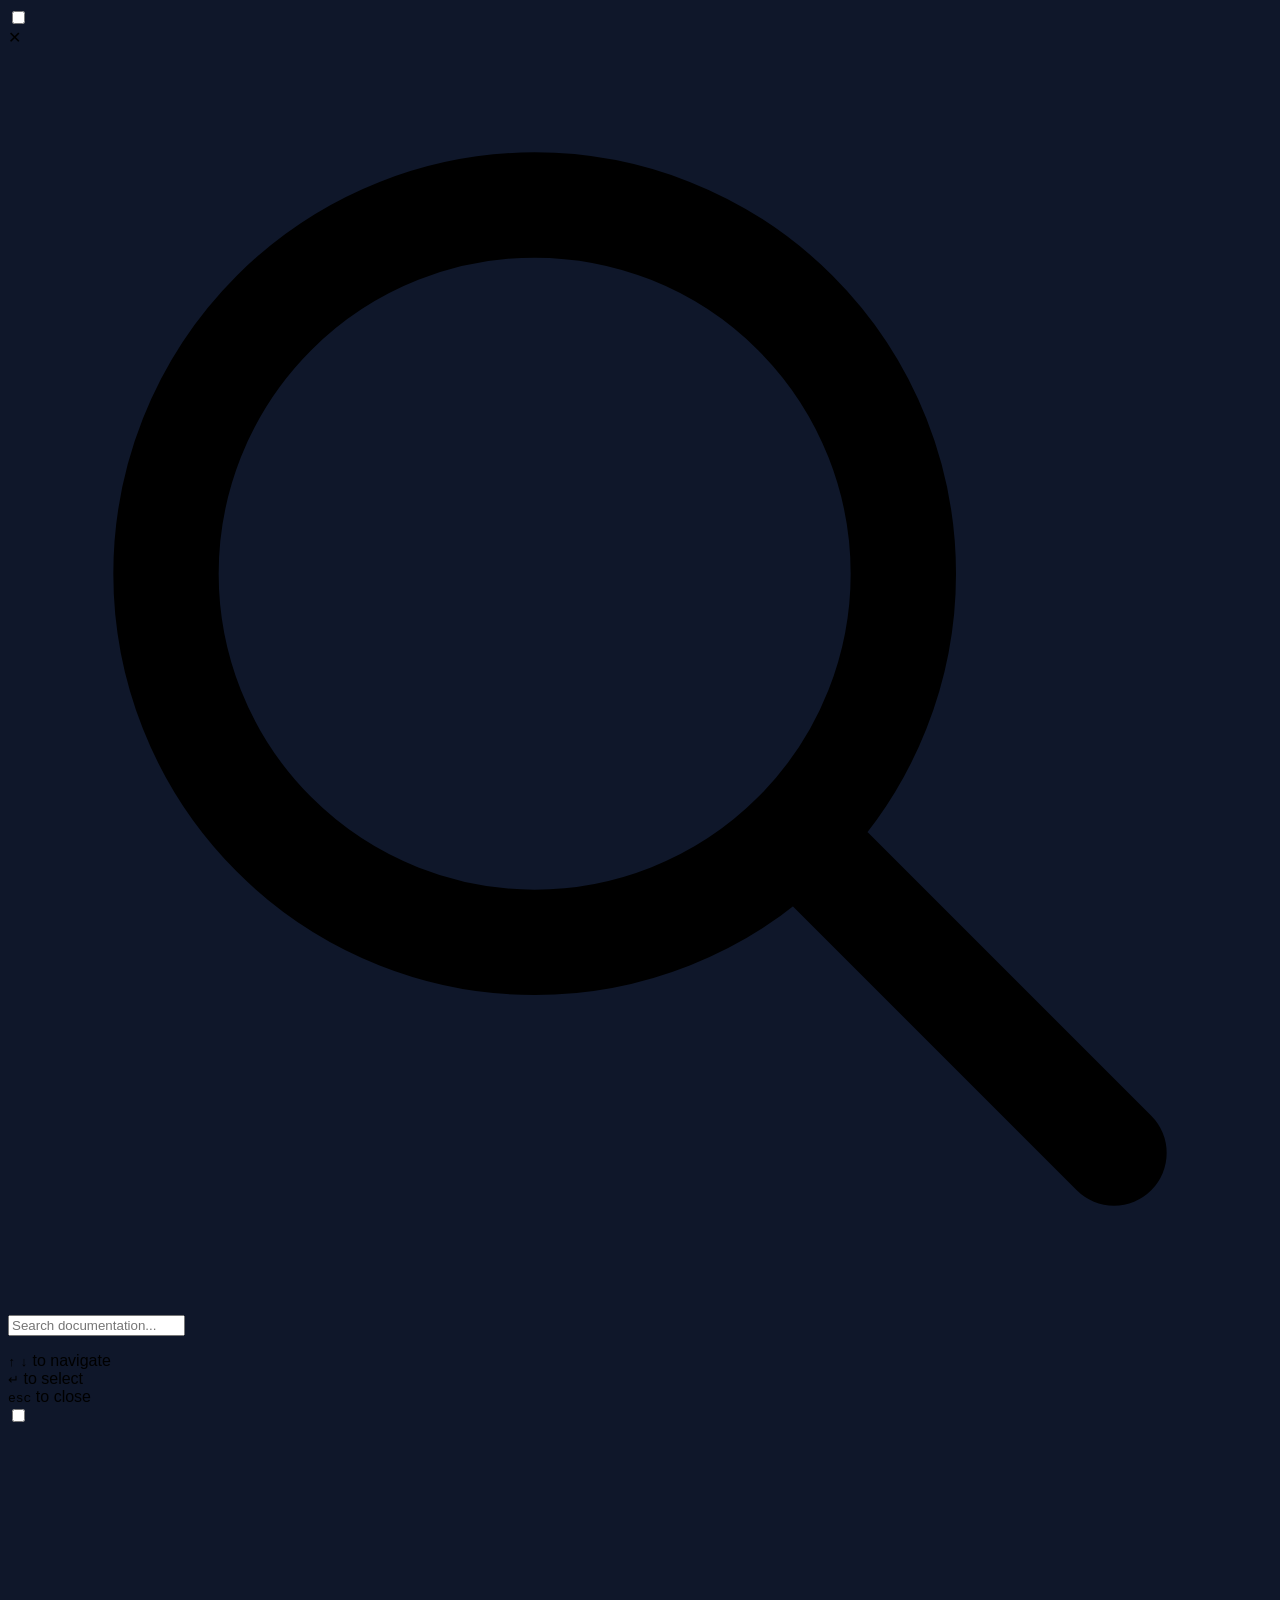
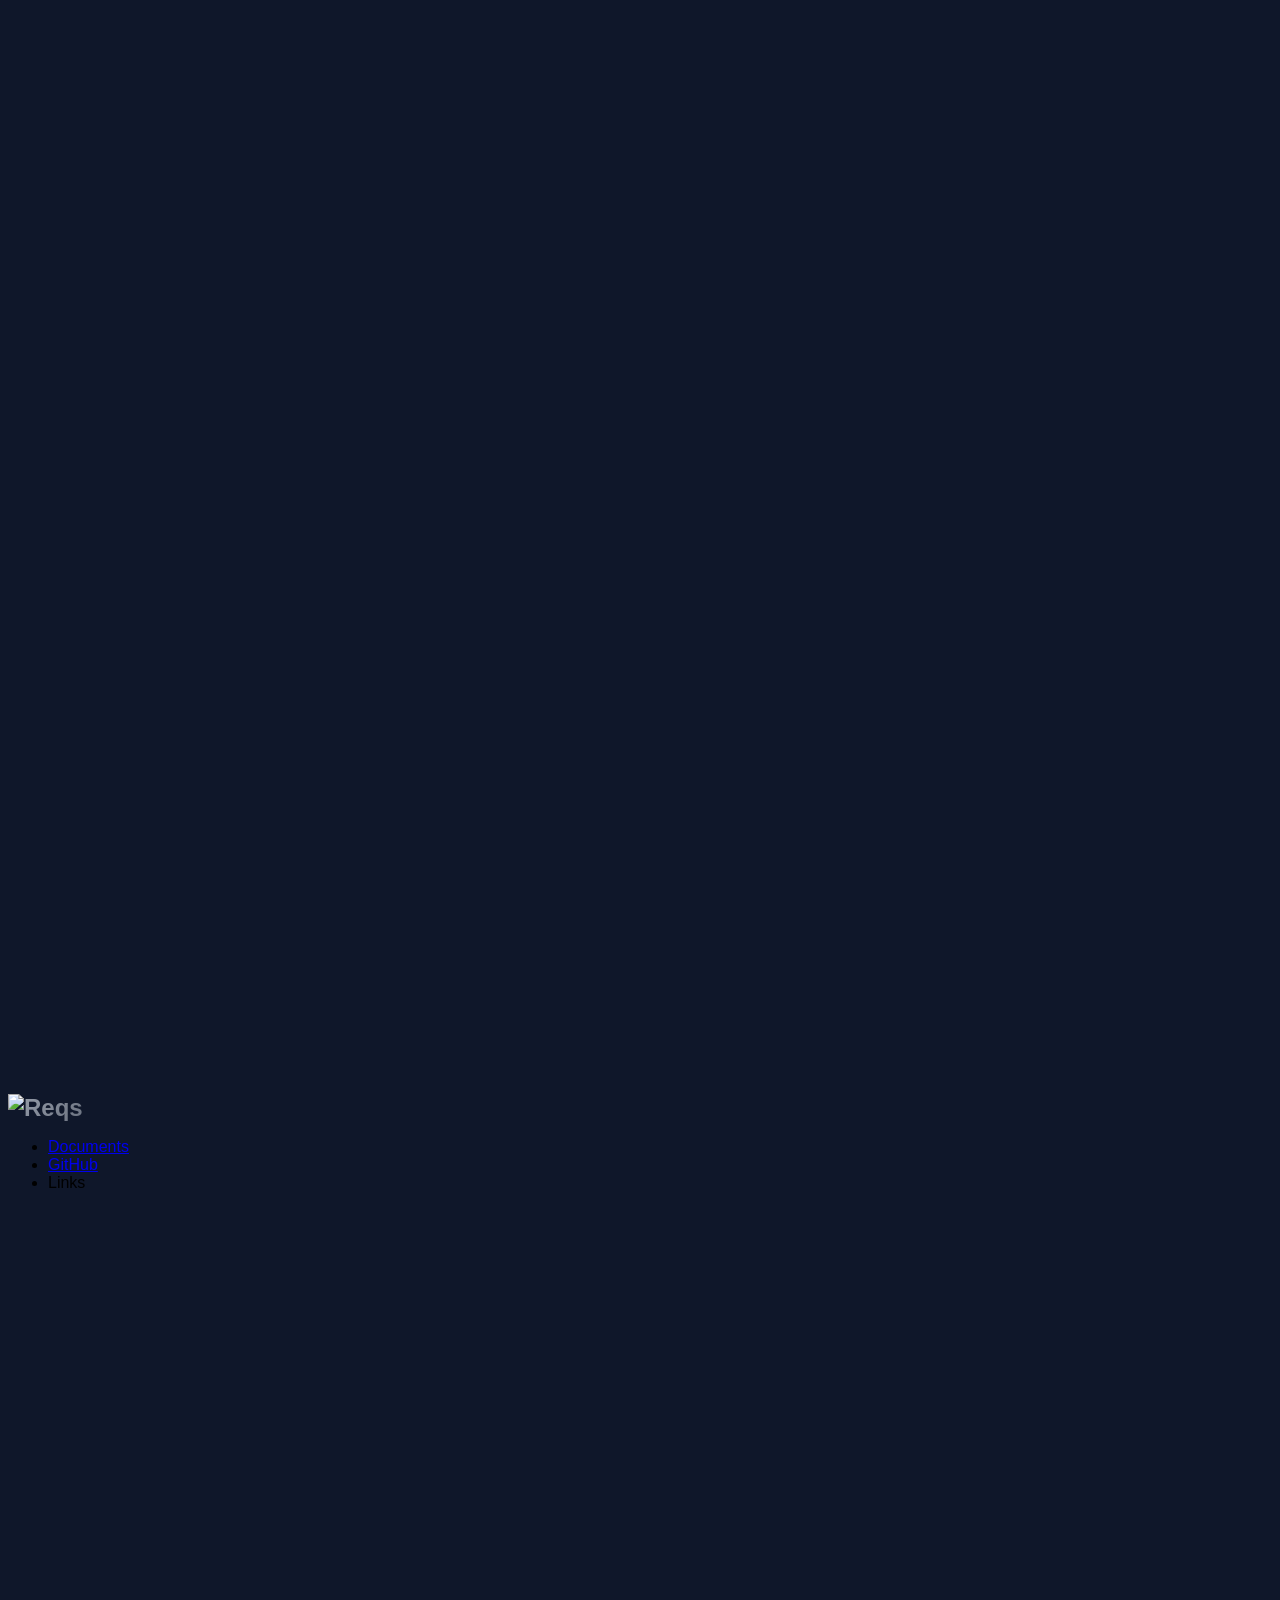
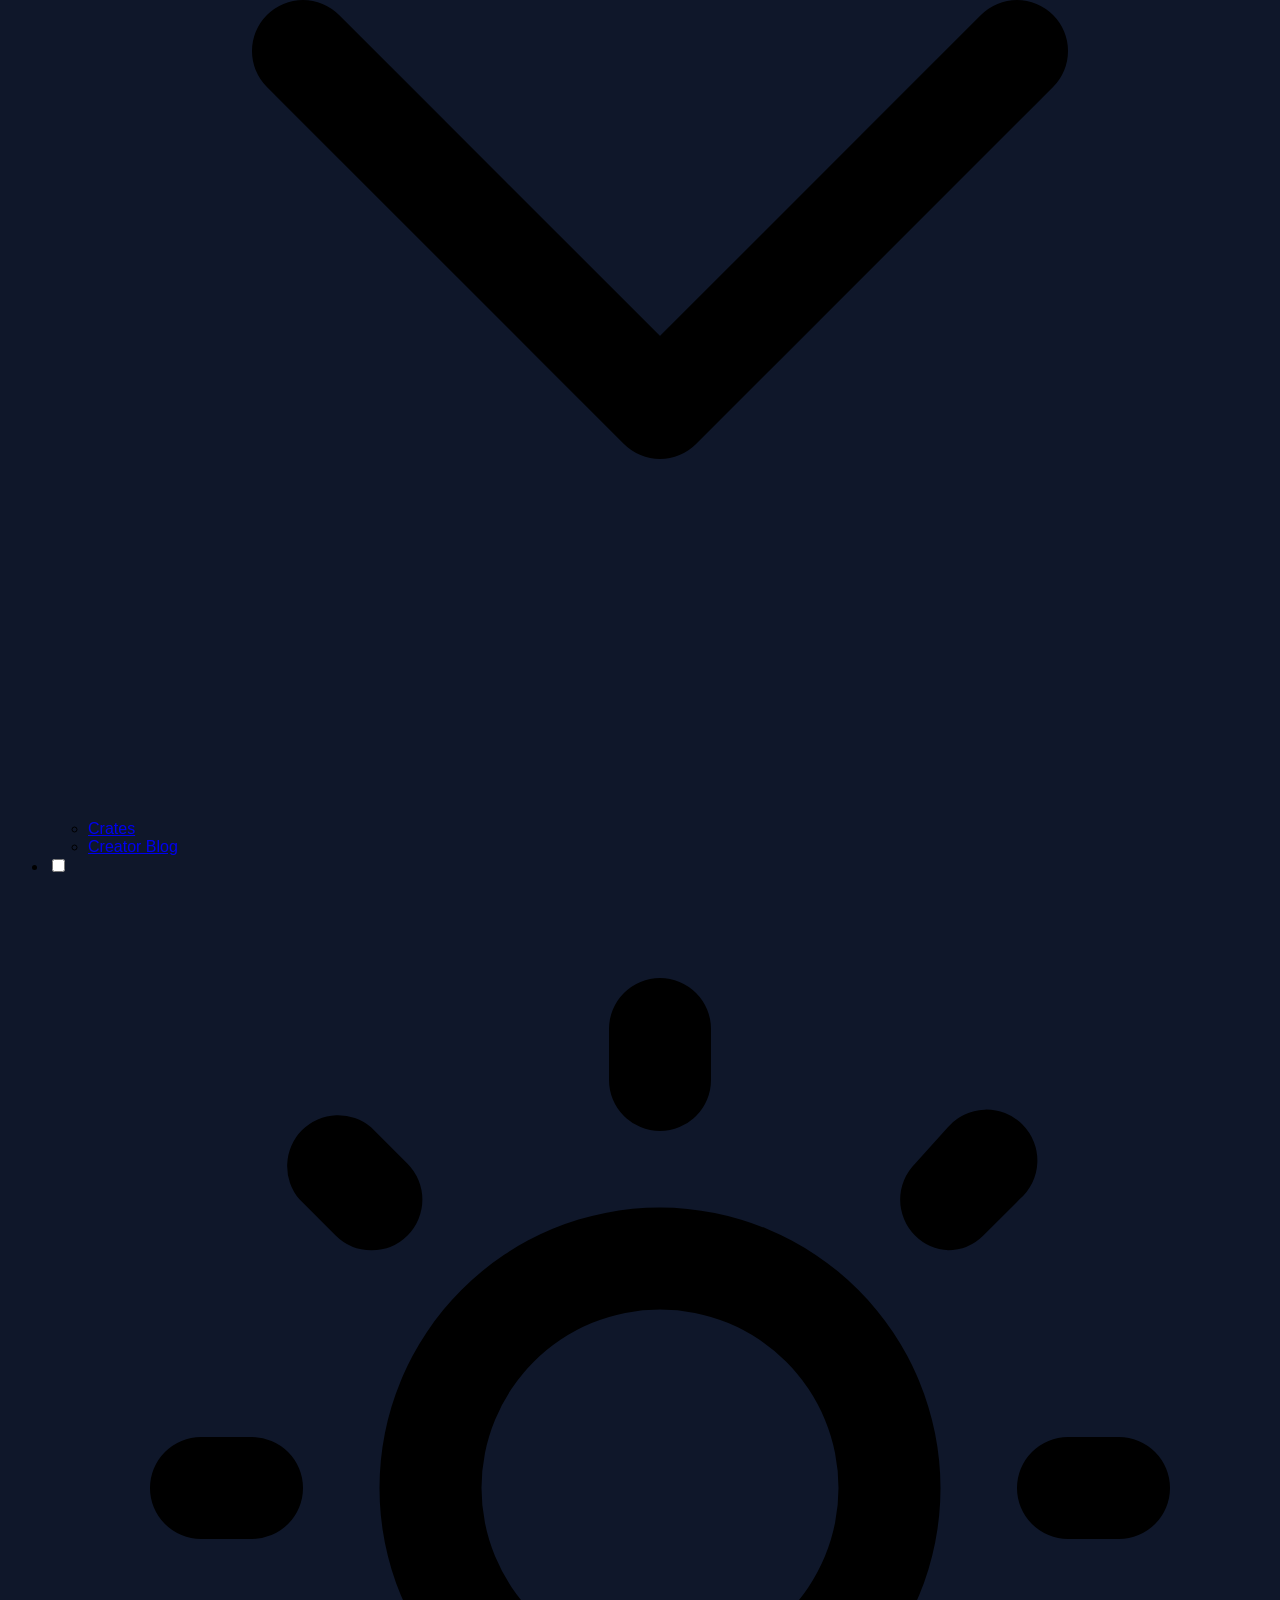
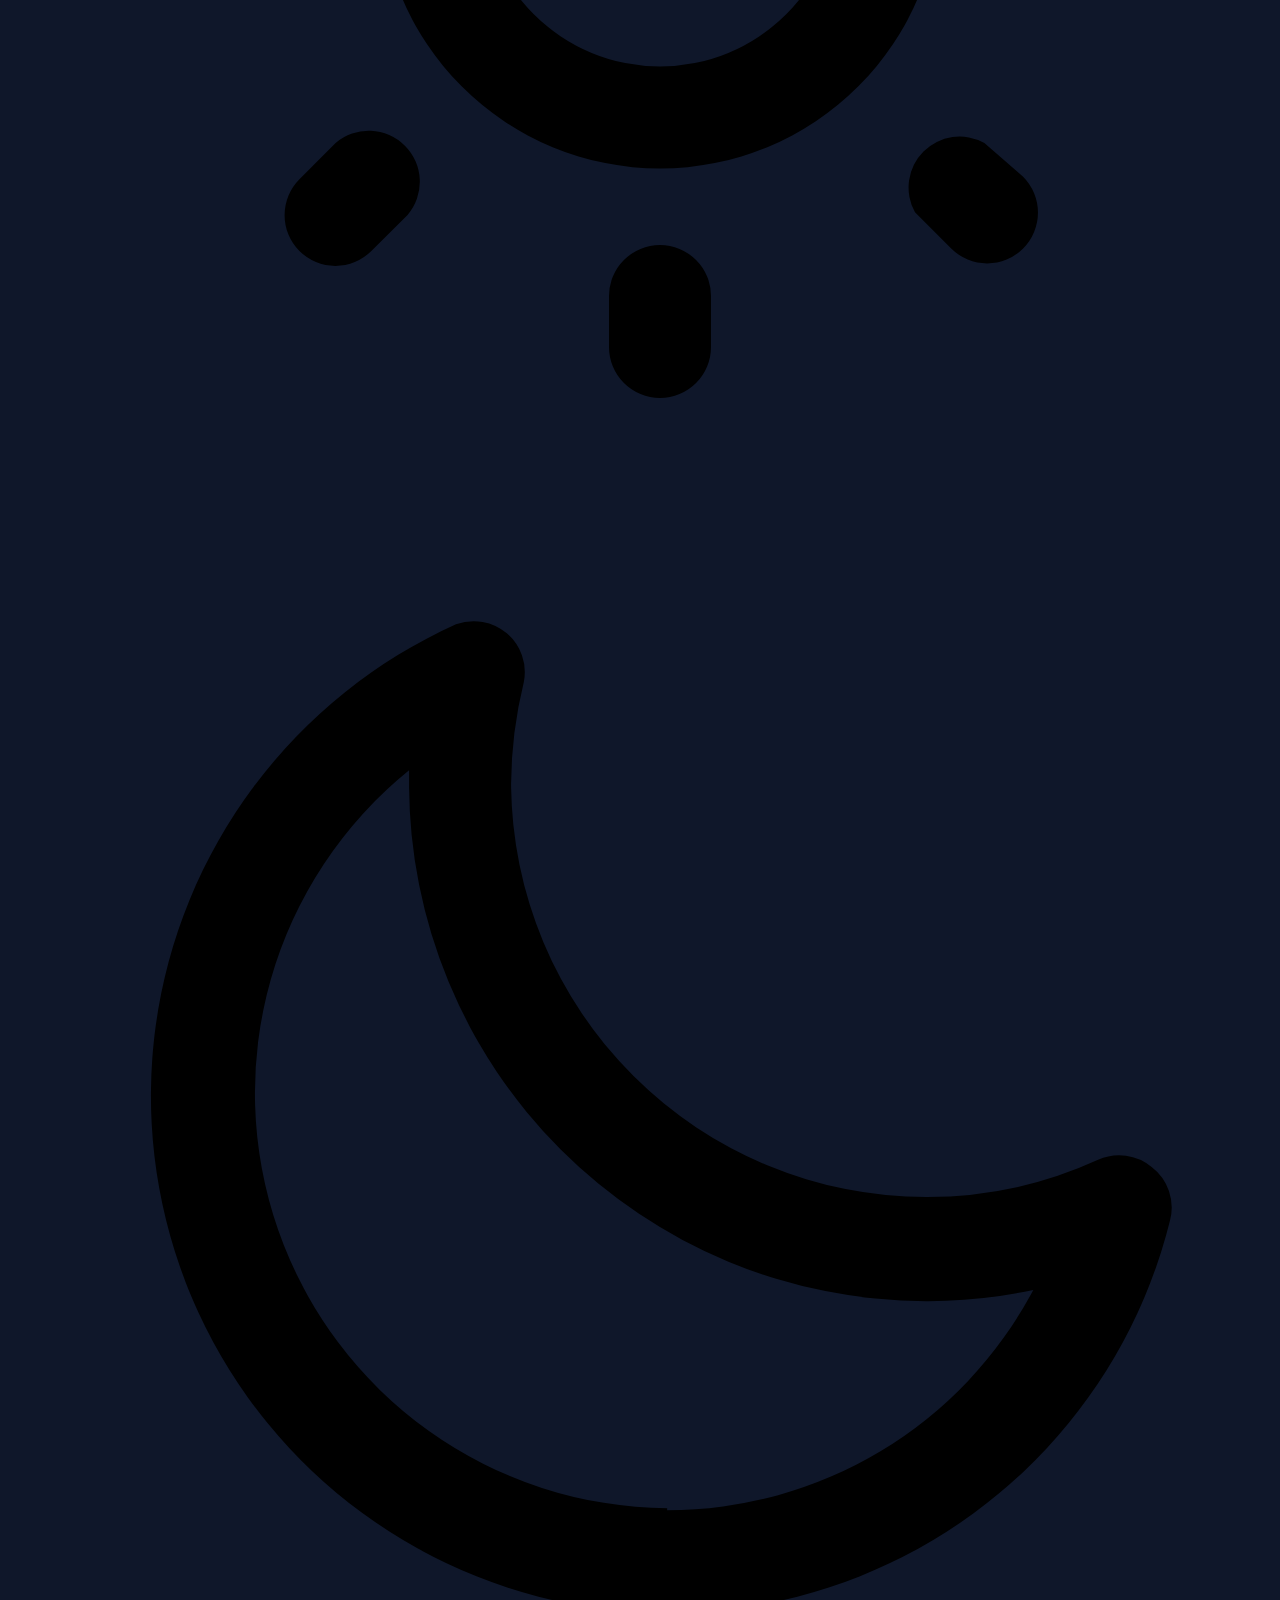
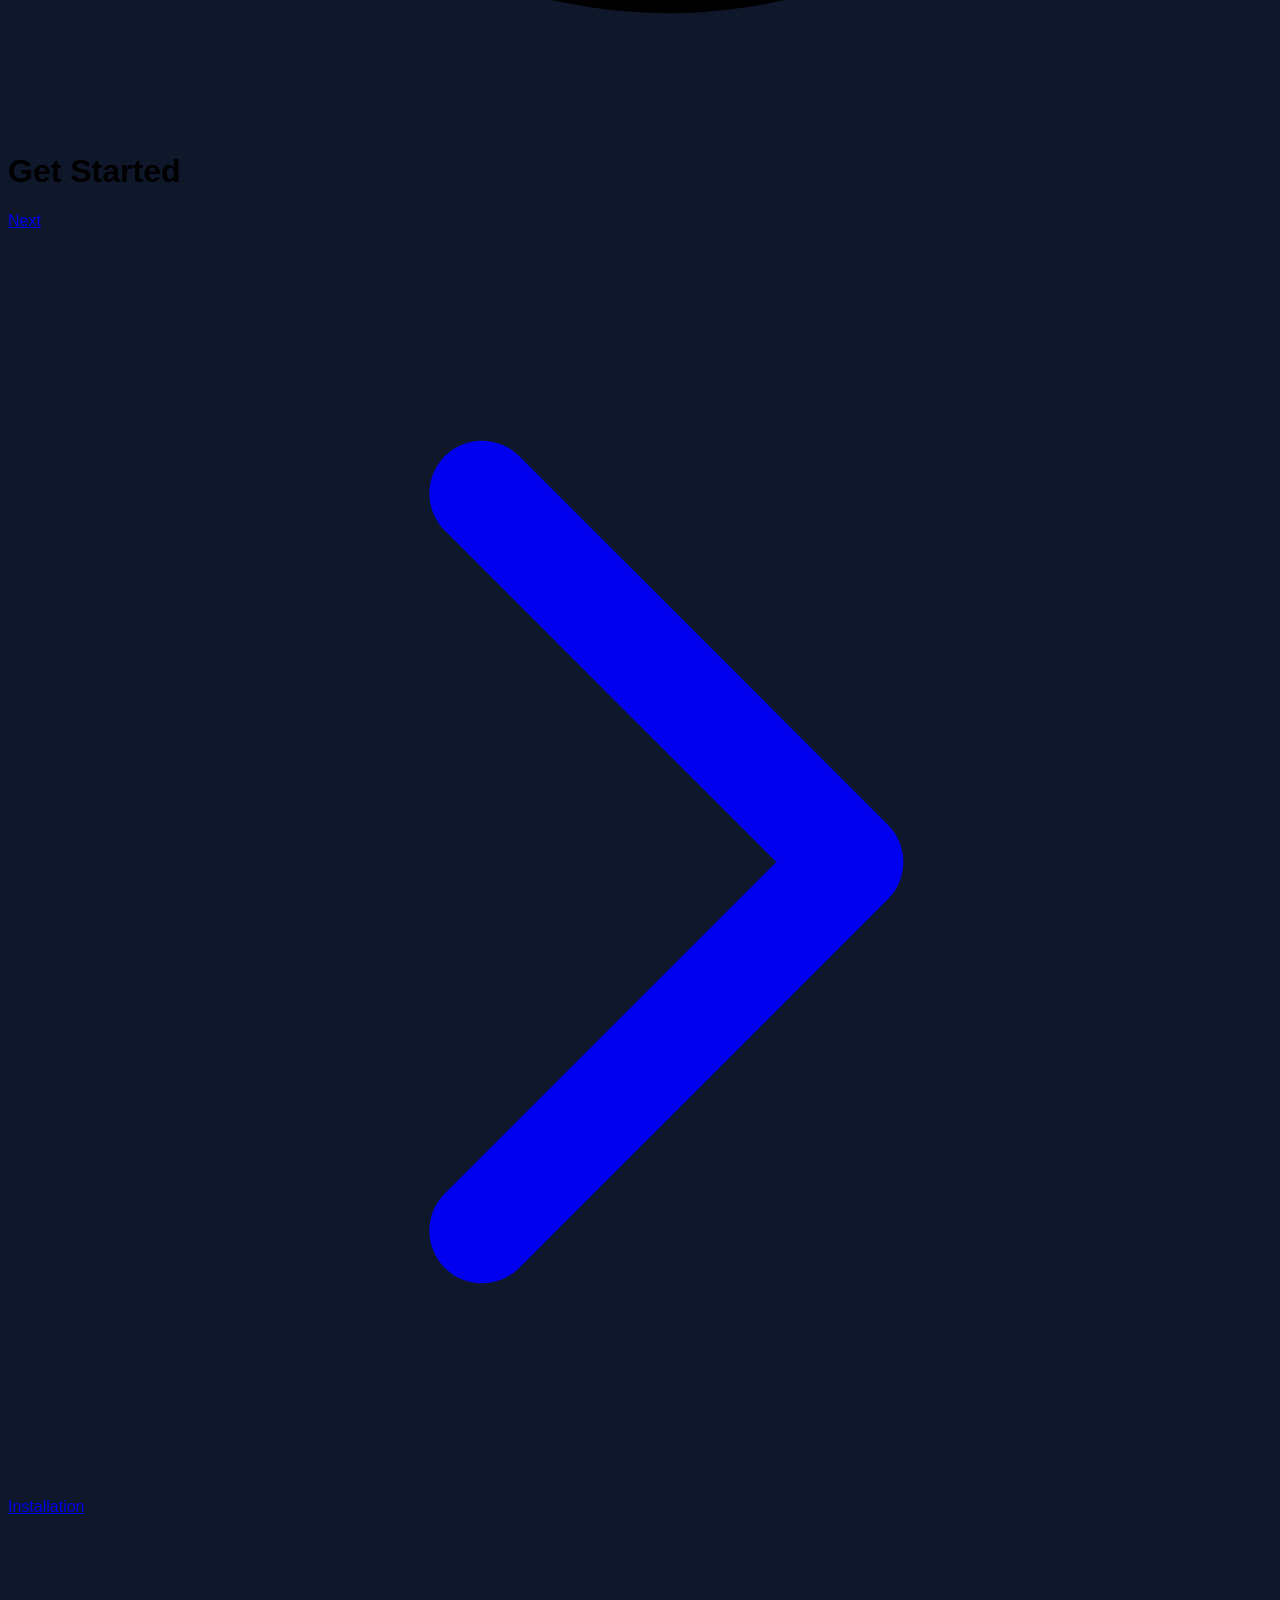
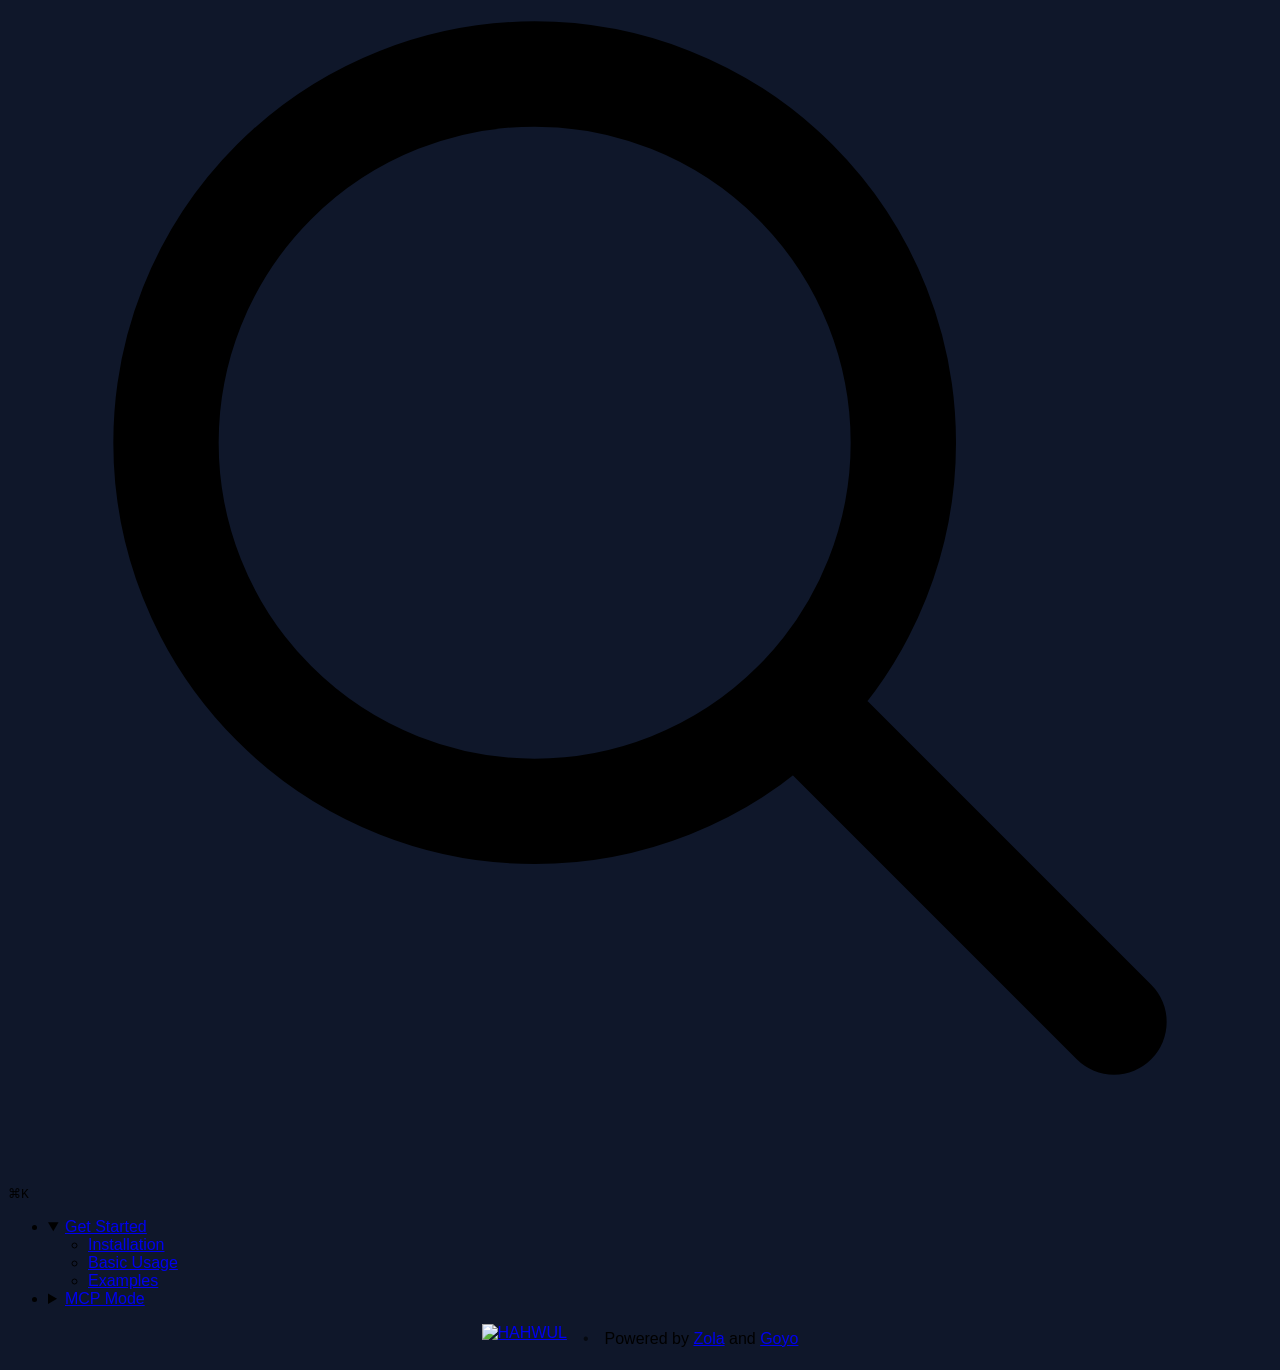
==== commit 992ee37a: "Deploy hahwul/reqs to hahwul/reqs:gh-pages" ====
--- a/get_started/index.html
+++ b/get_started/index.html
@@ -9,6 +9,9 @@
     <meta http-equiv="X-UA-Compatible" content="IE=edge">
     <meta http-equiv="content-type" content="text/html; charset=utf-8">
     <meta name="viewport" content="width=device-width, initial-scale=1.0">
+
+    <!-- Resource Hints for better performance -->
+    
 
     <!-- Initialize theme and brightness before CSS loads to prevent FOUC -->
     <script>
@@ -16,23 +19,46 @@
             // Theme mapping - maps user-friendly names to actual DaisyUI theme names
             var themeMapping = { "goyo-dark": "night", "goyo-light": "lofi" };
             
+            
+            
+            
+                
+                
+                
+                
+            
             // Get default values from config
             var defaultColorset = "dark";
-            var defaultBrightness = "normal";
+            var darkBrightness = "normal";
+            var lightBrightness = "normal";
             var themeMap = { "dark": "goyo-dark", "light": "goyo-light" };
             var fallbackTheme = themeMap[defaultColorset] || "goyo-dark";
+            
+            // Expose brightness config for global use (e.g., goyo.js)
+            window.darkBrightness = darkBrightness;
+            window.lightBrightness = lightBrightness;
             
             // Get theme from localStorage or use fallback
             var currentUserTheme = localStorage.getItem('theme') || fallbackTheme;
             var actualTheme = themeMapping[currentUserTheme] || currentUserTheme;
             
+            // Determine brightness based on current theme
+            var currentBrightness = (currentUserTheme === "goyo-dark") ? darkBrightness : lightBrightness;
+            
             // Set theme and brightness attributes immediately
             document.documentElement.setAttribute("data-theme", actualTheme);
-            document.documentElement.setAttribute("data-brightness", defaultBrightness);
+            document.documentElement.setAttribute("data-brightness", currentBrightness);
         })();
     </script>
 
     <style>
+        
+        
+        
+            
+            
+            
+        
         
             
             @font-face {
@@ -40,6 +66,7 @@
                 src: url('https://reqs.hahwul.com/fonts/Pretendard-Regular.woff') format("woff");
                 font-weight: 400;
                 font-style: normal;
+                font-display: swap;
             }
             body {
                 font-family: "Pretendard-Regular", sans-serif;
@@ -67,6 +94,12 @@
       <meta name="twitter:title" content="Reqs" />
       <meta name="twitter:description" content="" />
       
+      
+      
+          
+          
+      
+      
       <meta name="twitter:site" content="@hahwul" />
       
       
@@ -82,12 +115,79 @@
       <!-- CSS -->
     <link rel="stylesheet" href="https://reqs.hahwul.com/css/main.css">
     <link rel="stylesheet" href="https://reqs.hahwul.com/css/font-awesome.min.css">
-    <link rel="stylesheet" href="https://reqs.hahwul.com/css/katex.min.css">
-
-    <script src="https://reqs.hahwul.com/js/mermaid.min.js"></script>
-    <script src="https://reqs.hahwul.com/js/katex.min.js"></script>
-    <script src="https://reqs.hahwul.com/js/copy_code.js"></script>
-    <script src="https://reqs.hahwul.com/js/copy_heading_link.js"></script>
+    
+    <!-- Preload critical fonts -->
+    <link rel="preload" href="https://reqs.hahwul.com/fonts/Pretendard-Regular.woff" as="font" type="font/woff" crossorigin>
+
+    <!-- Defer non-critical scripts -->
+    <script defer src="https://reqs.hahwul.com/js/copy_code.js"></script>
+    <script defer src="https://reqs.hahwul.com/js/copy_heading_link.js"></script>
+    
+    <!-- Lazy load Mermaid and KaTeX - only when needed -->
+    <script>
+        // Lazy load KaTeX and Mermaid when needed
+        window.addEventListener('DOMContentLoaded', function() {
+            // Check for both KaTeX inline and block elements in one pass
+            var katexInlineElements = document.querySelectorAll('.katex-inline');
+            var katexBlockElements = document.querySelectorAll('.katex-block');
+            var hasKatex = katexInlineElements.length > 0 || katexBlockElements.length > 0;
+            var hasMermaid = document.querySelector('.mermaid');
+            
+            // Load KaTeX if math elements are present
+            if (hasKatex) {
+                // Load KaTeX CSS first
+                var katexCSS = document.createElement('link');
+                katexCSS.rel = 'stylesheet';
+                katexCSS.href = 'https://reqs.hahwul.com/css/katex.min.css';
+                document.head.appendChild(katexCSS);
+                
+                // Load KaTeX JS
+                var katexScript = document.createElement('script');
+                katexScript.src = 'https://reqs.hahwul.com/js/katex.min.js';
+                katexScript.onload = function() {
+                    // Render inline elements
+                    katexInlineElements.forEach(function(elem) {
+                        var texContent = elem.textContent || elem.innerText;
+                        try {
+                            katex.render(texContent, elem, { 
+                                throwOnError: false,
+                                displayMode: false
+                            });
+                        } catch(e) {
+                            console.error('KaTeX render error:', e);
+                        }
+                    });
+                    
+                    // Render block elements
+                    katexBlockElements.forEach(function(elem) {
+                        var texContent = elem.textContent || elem.innerText;
+                        try {
+                            katex.render(texContent, elem, { 
+                                throwOnError: false,
+                                displayMode: true
+                            });
+                        } catch(e) {
+                            console.error('KaTeX render error:', e);
+                        }
+                    });
+                };
+                document.head.appendChild(katexScript);
+            }
+            
+            // Load Mermaid if diagram elements are present
+            if (hasMermaid) {
+                var mermaidScript = document.createElement('script');
+                mermaidScript.src = 'https://reqs.hahwul.com/js/mermaid.min.js';
+                mermaidScript.onload = function() {
+                    // Initialize Mermaid after loading
+                    if (typeof window.initMermaid === 'function') {
+                        window.initMermaid();
+                    }
+                };
+                document.head.appendChild(mermaidScript);
+            }
+        });
+    </script>
 
     
     
@@ -141,6 +241,21 @@
         <input id="my-drawer-2" type="checkbox" class="drawer-toggle" />
         <div class="drawer-content flex flex-col pt-16">
             
+
+
+
+
+
+    
+    
+    
+    
+    
+    
+
+
+
+
 <div class="navbar opacity-95 fixed top-0 left-0 right-0 z-50 h-16 border-b border-gray-500/15 backdrop-blur-3xl">
     <!-- Mobile hamburger -->
     <div class="flex-none lg:hidden">
@@ -152,7 +267,13 @@
     <div class="flex-1">
         <a href="/" class="btn btn-ghost hover:animate-pulse hover:bg-transparent hover:border-transparent normal-case text-xl" style="background: linear-gradient(135deg, #9ca3af, #6b7280); -webkit-background-clip: text; -webkit-text-fill-color: transparent; background-clip: text; font-weight: bold; font-size: 1.5rem;">
             
-                <img src="https://reqs.hahwul.com/images/logo.png" alt="Reqs" class="h-18 w-auto" />
+                
+                <img 
+                    src="https://reqs.hahwul.com/images/logo.png" 
+                    alt="Reqs" 
+                    class="h-18 w-auto"
+                    
+                />
             
         </a>
     </div>
@@ -212,6 +333,11 @@
             
 
             
+            
+            
+                
+            
+            
             <li>
                 <label class="swap swap-rotate btn btn-ghost">
                   <input type="checkbox" class="theme-controller" value="night" aria-labelledby="swap color"/>
@@ -228,12 +354,20 @@
 
             
             
+            
+            
+                
+            
+            
             <div class="p-8 w-full flex justify-center">
                 <div class="w-full max-w-7xl lg:grid lg:grid-cols-[1fr_250px] lg:gap-8">
                     <main class="prose w-full">
                         
     <div class="mb-12 pb-4 border-b border-gray-500/15">
-        <h1>Get Started</h1>
+        <h1 class="flex items-center gap-3">
+            Get Started
+            
+        </h1>
         <p class="text-gray-500"></p>
     </div>
     
@@ -299,8 +433,17 @@
             <script>
               // Determine theme: localStorage > extra.default_colorset > goyo-dark
               // Expose theme config for global use (e.g., goyo.js)
+              
+              
+              
+                  
+                  
+                  
+                  
+              
               window.defaultColorset = "dark";
-              window.defaultBrightness = "normal";
+              window.darkBrightness = "normal";
+              window.lightBrightness = "normal";
               window.themeMap = { "dark": "goyo-dark", "light": "goyo-light" };
               window.fallbackTheme = window.themeMap[window.defaultColorset] || "goyo-dark";
 
@@ -309,30 +452,55 @@
               var currentUserTheme = localStorage.getItem('theme') || window.fallbackTheme;
               var actualTheme = themeMapping[currentUserTheme] || currentUserTheme;
 
-              var mermaidTheme = "dark";
-              if(currentUserTheme == "goyo-light") {
-                mermaidTheme = "light";
+              // Initialize and run Mermaid only when loaded
+              window.initMermaid = function() {
+                var mermaidTheme = "dark";
+                if(currentUserTheme == "goyo-light") {
+                  mermaidTheme = "light";
+                }
+
+                if (typeof mermaid !== 'undefined') {
+                  mermaid.initialize({ startOnLoad: false, theme: mermaidTheme });
+
+                  // Function to render mermaid diagrams
+                  var renderMermaid = async function() {
+                    const mermaidElements = document.querySelectorAll('.mermaid');
+                    if (mermaidElements.length > 0) {
+                        await mermaid.run({
+                            nodes: mermaidElements
+                        });
+                    }
+                  };
+
+                  // Check if DOMContentLoaded has already fired
+                  if (document.readyState === 'loading') {
+                    document.addEventListener('DOMContentLoaded', renderMermaid);
+                  } else {
+                    // DOMContentLoaded already fired, run immediately
+                    renderMermaid();
+                  }
+                }
+              };
+
+              // Auto-initialize if Mermaid is already loaded
+              if (typeof mermaid !== 'undefined') {
+                window.initMermaid();
               }
-              mermaid.initialize({ startOnLoad: false, theme: mermaidTheme });
-              document.addEventListener('DOMContentLoaded', async () => {
-                const mermaidElements = document.querySelectorAll('.mermaid');
-
-                if (mermaidElements.length > 0) {
-                    await mermaid.run({
-                        nodes: mermaidElements
-                    });
-                }
-              });
             </script>
 
         </div>
 
         
         
+        
         <div id="sidebar" class="drawer-side pt-16 border-r border-gray-500/15 overflow-hidden">
         
             
                 
+
+
+
+    
 
 
 
@@ -405,7 +573,7 @@
             <!-- Powered by section with better styling -->
             <div class="text-center">
                 <p class="text-sm text-base-content/60 leading-relaxed">
-                    Powered by <a href='https://www.getzola.org' class='font-medium text-base-content/70 hover:text-base-content transition-colors duration-200'>Zola</a> and <a href='https://github.com/hahwul/goyo' class='font-medium text-base-content/70 hover:text-base-content transition-colors duration-200'>Goyo</a>
+                    <div style='display: flex; align-items: center; justify-content: center; gap: 16px; flex-wrap: wrap;'><a href='https://www.hahwul.com' target='_blank' rel='noopener noreferrer' style='display: inline-flex; align-items: center;'><img src='https://www.hahwul.com/images/logo-gray.png' alt='HAHWUL' style='height: 30px' /></a><span style='opacity: 0.6;'>•</span><span>Powered by <a href='https://www.getzola.org' class='font-medium text-base-content/70 hover:text-base-content transition-colors duration-200'>Zola</a> and <a href='https://github.com/hahwul/goyo' class='font-medium text-base-content/70 hover:text-base-content transition-colors duration-200'>Goyo</a></span></div>
                 </p>
             </div>
         </div>
@@ -421,11 +589,85 @@
     </div>
 
     
-        
-        <script type="text/javascript" src="https://reqs.hahwul.com/fuse.min.js"></script>
-        <script type="text/javascript" src="https://reqs.hahwul.com/search_index.en.js"></script>
-        
         <script type="text/javascript" src="https://reqs.hahwul.com/goyo.js"></script>
+        
+        <!-- Lazy load search functionality -->
+        <script>
+            var searchLoaded = false;
+            var searchLoadCallbacks = [];
+
+            function loadSearchLibraries(callback) {
+                // If already loaded, execute callback immediately
+                if (searchLoaded && typeof Fuse !== 'undefined' && window.searchIndex) {
+                    if (callback) callback();
+                    return;
+                }
+
+                // Add callback to queue
+                if (callback) searchLoadCallbacks.push(callback);
+
+                // If already loading, don't start again
+                if (searchLoaded) return;
+                searchLoaded = true;
+
+                // Show loading indicator in search input
+                var searchInput = document.getElementById('search');
+                if (searchInput) {
+                    searchInput.placeholder = 'Loading search...';
+                    searchInput.disabled = true;
+                }
+
+                // Load Fuse.js
+                var fuseScript = document.createElement('script');
+                fuseScript.src = 'https://reqs.hahwul.com/fuse.min.js';
+
+                // Load search index after Fuse.js
+                fuseScript.onload = function() {
+                    var searchIndexScript = document.createElement('script');
+                    searchIndexScript.src = 'https://reqs.hahwul.com/search_index.en.js';
+                    searchIndexScript.onload = function() {
+                        // Re-enable search input
+                        if (searchInput) {
+                            searchInput.placeholder = 'Search documentation...';
+                            searchInput.disabled = false;
+                            searchInput.focus();
+                        }
+
+                        // Initialize search functionality
+                        if (typeof initSearch === 'function') {
+                            initSearch();
+                        }
+
+                        // Execute all queued callbacks
+                        searchLoadCallbacks.forEach(function(cb) { cb(); });
+                        searchLoadCallbacks = [];
+                    };
+                    document.body.appendChild(searchIndexScript);
+                };
+
+                document.body.appendChild(fuseScript);
+            }
+
+            // Load search on first interaction with search modal
+            document.addEventListener('DOMContentLoaded', function() {
+                var searchModal = document.getElementById('search-modal');
+                if (searchModal) {
+                    searchModal.addEventListener('change', function() {
+                        if (this.checked) {
+                            loadSearchLibraries();
+                        }
+                    });
+                }
+
+                // Also load on Ctrl+K / Cmd+K
+                document.addEventListener('keydown', function(e) {
+                    if ((e.ctrlKey || e.metaKey) && e.key === 'k') {
+                        loadSearchLibraries();
+                    }
+                });
+            });
+        </script>
+        
     
 </body>
 </html>
